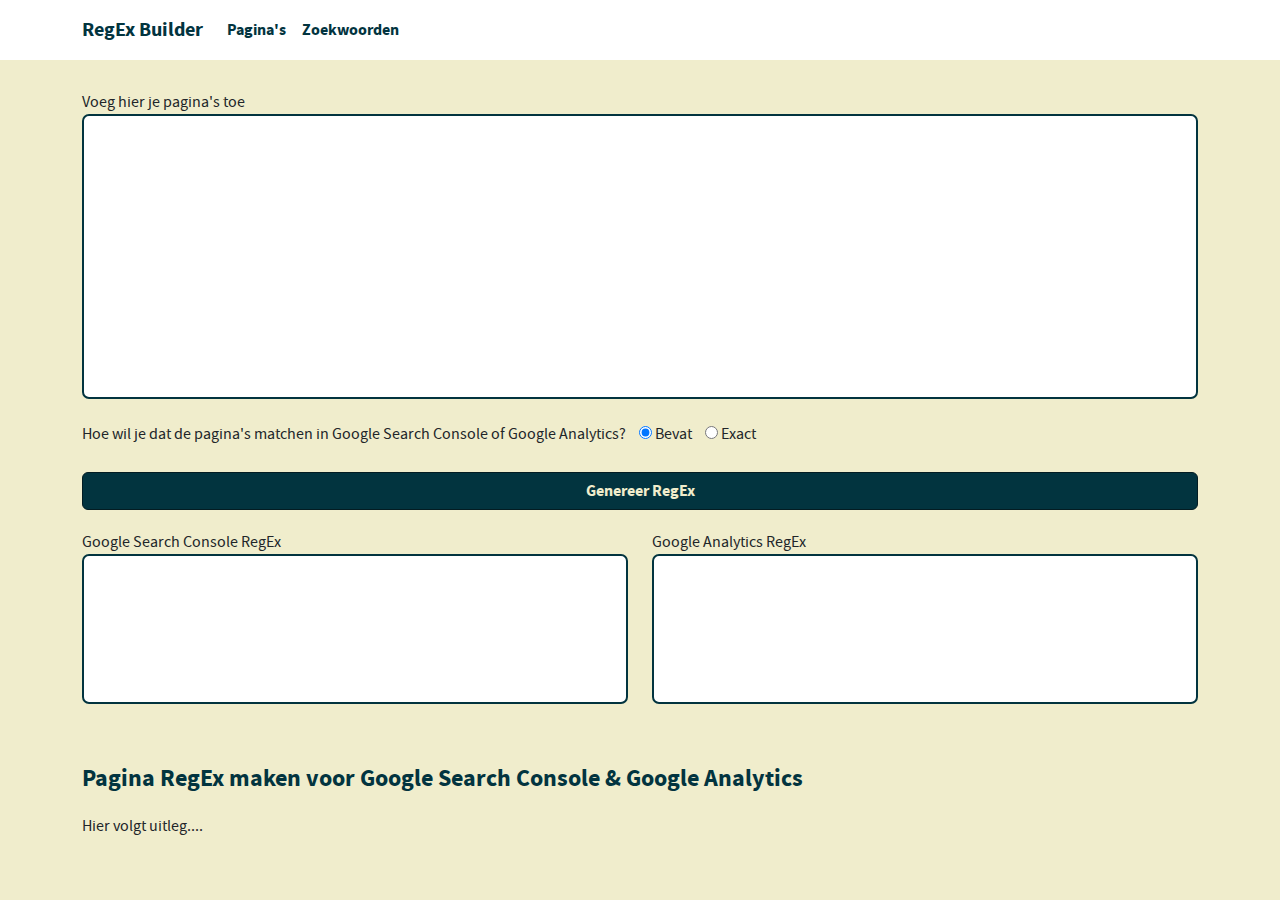
==== index.html @ 84e2a117 "Navigatiemenu toegevoegd" ====
<!DOCTYPE html>
<html lang="nl">
  <head>
  <meta charset="UTF-8">
  <meta name="viewport" content="width=device-width, initial-scale=1.0">
  <title>Pagina RegEx Builder - Thijs van Hal</title>
  <meta name="robots" content="noindex, follow">
  <meta name="description" content="Een RegEx builder gemaakt door Thijs van Hal">
  <link rel="stylesheet" href="./files/bootstrap.min.css" type="text/css">
  <link rel="stylesheet" href="./files/styles.css" type="text/css">
  <link rel="preload" as="font" href="./files/font/mada-regular-webfont.woff2">
  <link rel="preload" as="font" href="./files/font/mada-bold-webfont.woff2">
  <link rel="apple-touch-icon" sizes="180x180" href="/apple-touch-icon.png">
  <link rel="icon" type="image/png" sizes="32x32" href="/favicon-32x32.png">
  <link rel="icon" type="image/png" sizes="16x16" href="/favicon-16x16.png">
  <link rel="manifest" href="/site.webmanifest">
  <link rel="mask-icon" href="/safari-pinned-tab.svg" color="#5bbad5">
  <meta name="msapplication-TileColor" content="#da532c">
  <meta name="theme-color" content="#ffffff">
  <style type="text/css" media="screen">
    @font-face {
      font-family: 'madaregular';
      src: url('./files/font/mada-regular-webfont.woff2') format('woff2'),
         url('./files/font/mada-regular-webfont.woff') format('woff');
      font-weight: normal;
      font-style: normal;

    }
    @font-face {
      font-family: 'madabold';
      src: url('./files/font/mada-bold-webfont.woff2') format('woff2'),
         url('./files/font/mada-bold-webfont.woff') format('woff');
      font-weight: normal;
      font-style: normal;

    }
  </style>
  </head>
  <body>
    <nav class="navbar navbar-expand">
      <div class="container-sm">
        <a class="navbar-brand" id="navbar" href="#">RegEx Builder</a>
        <div class="collapse navbar-collapse" id="navbar">
          <ul class="navbar-nav me-auto">
            <li class="nav-item" id="navbar">
              <a class="nav-link active" id="navbar" href="/">Pagina's</a>
            </li>
            <li class="nav-item" id="navbar">
              <a class="nav-link" id="navbar" href="/zoekwoorden/">Zoekwoorden</a>
            </li>
          </ul>
        </div>
      </div>
    </nav>
    <div class="container-sm" id="top-container">
      <p>
        <label for="input-area">Voeg hier je pagina's toe</label>
        <textarea class="input-area" id="input-area" rows="6"></textarea>
      </p>
    </div>
    <div class="container-sm">
      <p>
        Hoe wil je dat de pagina's matchen in Google Search Console of Google Analytics?
        <label>
          <input type="radio" name="optionsRadios" id="bevat" value="option1" checked="" data-np-checked="1">
          Bevat
        </label>
        <label>
          <input type="radio" name="optionsRadios" id="exact" value="option2" data-np-checked="1">
          Exact
        </label>
      </p>
      <button type="button" class="btn btn-primary" id="generate-button">Genereer RegEx</button>
    </div>
    <div class="container-sm">
      <div class="row">
        <div class="col-sm" id="resultaat">
          <label for="result-gsc">Google Search Console RegEx</label>
          <textarea class="textarea-results" id="result-gsc"></textarea>
          <div class="tekens" id="tekens-gsc"></div>
        </div>
        <div class="col-sm" id="resultaat">
          <label for="result-ga">Google Analytics RegEx</label>
          <textarea class="textarea-results" id="result-ga"></textarea>
          <div class="tekens" id="tekens-ga"></div>
        </div>
      </div>
    </div>
    <div class="container-sm">
      <h1>Pagina RegEx maken voor Google Search Console & Google Analytics</h1>
      <p>Hier volgt uitleg....</p>
    </div>
    <!-- JS Files -->
    <script type="text/javascript" async src="./files/bootstrap.min.js"></script>
    <script type="text/javascript" src="./files/app.js"></script>      
  </body>
</html>
---- files/styles.css ----
@font-face {
    font-family: madaregular;
    src: url(https://mixer.thijsvanhal.nl/files/files/font/mada-regular-webfont.woff2) format('woff2'), url(https://mixer.thijsvanhal.nl/files/files/font/mada-regular-webfont.woff) format('woff');
    font-weight: 400;
    font-style: normal;
}
@font-face {
    font-family: madabold;
    src: url(https://mixer.thijsvanhal.nl/files/files/font/mada-bold-webfont.woff2) format('woff2'), url(https://mixer.thijsvanhal.nl/files/files/font/mada-bold-webfont.woff) format('woff');
    font-weight: 400;
    font-style: normal;
}
@media (min-width:1280px) {
    .container {
    max-width: 1250px;
}
}
@media (min-width:1440px) {
    .container {
    max-width: 1410px;
}
}
@media (min-width:1600px) {
    .container {
    max-width: 1570px;
}
}
@media (min-width:1920px) {
    .container {
    max-width: 1890px;
}
}
body {
    font-family: madaregular;
    background-color: #f0edcc;
}
h1 {
    font-family: madabold;
    font-size: 24px;
    margin-top: 20px;
    margin-bottom: 20px;
    color: #02343f;
}
.btn {
    font-family: madabold;
    color:#f0edcc;
    background-color: #02343f;
    border-color: #031c22;
    margin-top: 10px;
    margin-bottom: 10px;
    --bs-btn-hover-color:#f0edcc;
    --bs-btn-hover-bg: #031c22;
    --bs-btn-hover-border-color: #02343f;
    --bs-btn-active-color:#f0edcc;
    --bs-btn-active-bg: #031c22;
    --bs-btn-active-border-color: #02343f;
    width: 100%;
}
textarea {
    font-family: madaregular;
    width: 100%;
    height: 285px;
    border: 2px solid #02343f;
    border-radius: 7px;
    resize: none;
    outline: 0;
    padding: 10px;
    font-size: 12px;
}
.textarea-results {
    height: 150px;
}
input {
    margin-left: 10px;
}
#resultaat {
    margin-top: 10px;
    margin-bottom: 10px;
}
.tekens {
    height: 24px;
}
.navbar {  
    background-color: #ffffff;
    height: 60px;
}
#navbar {
    font-family: madabold;
    color: #02343f; 
}
#top-container {
    margin-top: 30px;
}
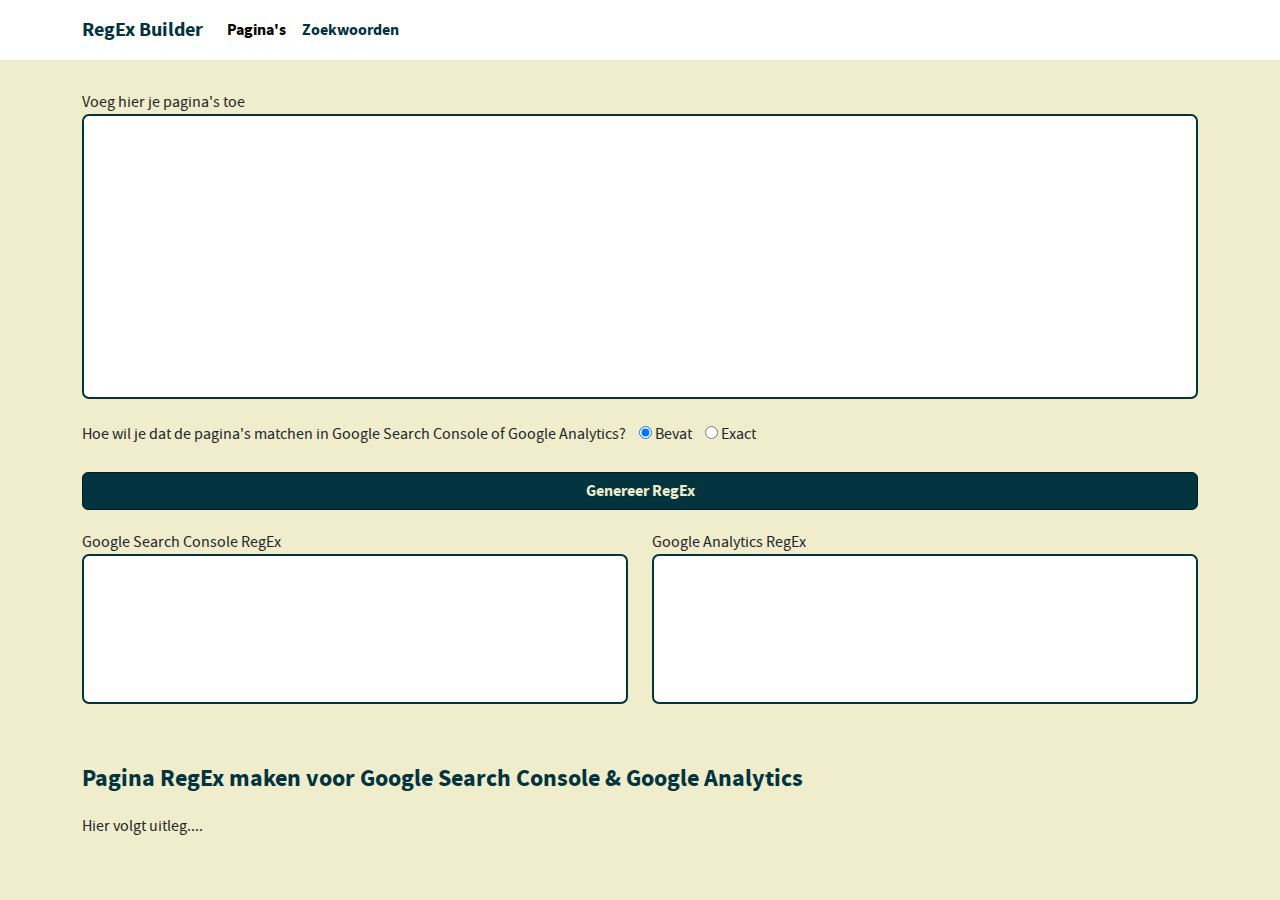
==== commit 6d94d2b2: "GTM Toegevoegd" ====
--- a/index.html
+++ b/index.html
@@ -36,10 +36,21 @@
     }
   </style>
   </head>
+  <!-- Google Tag Manager -->
+  <script>(function(w,d,s,l,i){w[l]=w[l]||[];w[l].push({'gtm.start':
+    new Date().getTime(),event:'gtm.js'});var f=d.getElementsByTagName(s)[0],
+    j=d.createElement(s),dl=l!='dataLayer'?'&l='+l:'';j.async=true;j.src=
+    'https://www.googletagmanager.com/gtm.js?id='+i+dl;f.parentNode.insertBefore(j,f);
+    })(window,document,'script','dataLayer','GTM-NRD96HB');</script>
+  <!-- End Google Tag Manager -->
   <body>
+    <!-- Google Tag Manager (noscript) -->
+    <noscript><iframe src="https://www.googletagmanager.com/ns.html?id=GTM-NRD96HB"
+      height="0" width="0" style="display:none;visibility:hidden"></iframe></noscript>
+    <!-- End Google Tag Manager (noscript) -->
     <nav class="navbar navbar-expand">
       <div class="container-sm">
-        <a class="navbar-brand" id="navbar" href="#">RegEx Builder</a>
+        <a class="navbar-brand" id="navbar" href="/">RegEx Builder</a>
         <div class="collapse navbar-collapse" id="navbar">
           <ul class="navbar-nav me-auto">
             <li class="nav-item" id="navbar">
--- a/files/styles.css
+++ b/files/styles.css
@@ -90,4 +90,7 @@
 }
 #top-container {
     margin-top: 30px;
+}
+.nav-link.active {
+    color: #000000 !important; 
 }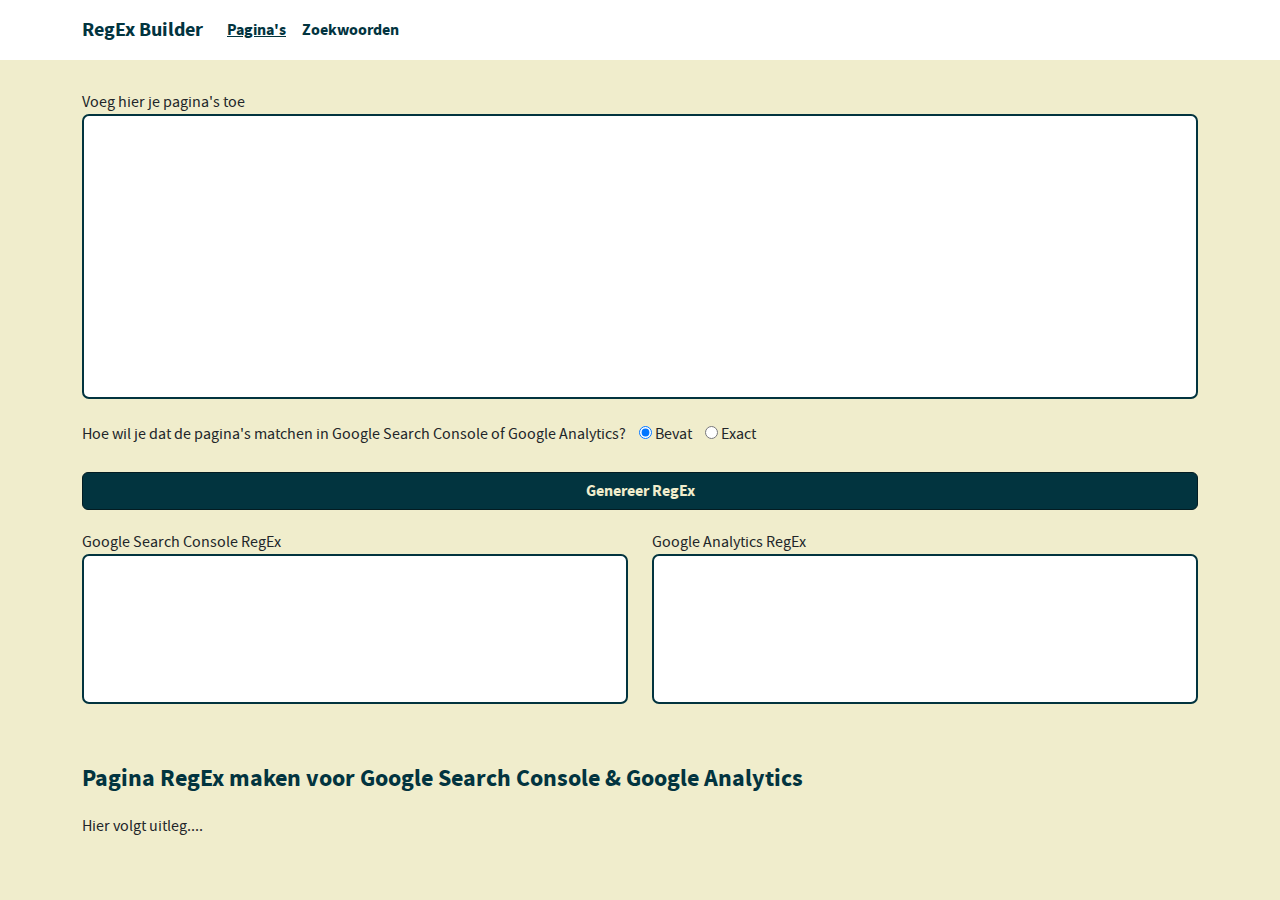
==== commit 1f1f32ce: "Fix Font + ID Navbar" ====
--- a/index.html
+++ b/index.html
@@ -3,13 +3,11 @@
   <head>
   <meta charset="UTF-8">
   <meta name="viewport" content="width=device-width, initial-scale=1.0">
-  <title>Pagina RegEx Builder - Thijs van Hal</title>
-  <meta name="robots" content="noindex, follow">
-  <meta name="description" content="Een RegEx builder gemaakt door Thijs van Hal">
+  <title>Pagina RegEx Builder voor GSC & GA | Thijs van Hal</title>
+  <meta name="robots" content="index, follow">
+  <meta name="description" content="Specifieke pagina's filteren met RegEx in Google Search Console of Google Analytics? Met de RegEx builder bouw je gemakkelijk een RegEx voor GSC en GA.">
   <link rel="stylesheet" href="./files/bootstrap.min.css" type="text/css">
   <link rel="stylesheet" href="./files/styles.css" type="text/css">
-  <link rel="preload" as="font" href="./files/font/mada-regular-webfont.woff2">
-  <link rel="preload" as="font" href="./files/font/mada-bold-webfont.woff2">
   <link rel="apple-touch-icon" sizes="180x180" href="/apple-touch-icon.png">
   <link rel="icon" type="image/png" sizes="32x32" href="/favicon-32x32.png">
   <link rel="icon" type="image/png" sizes="16x16" href="/favicon-16x16.png">
@@ -17,13 +15,14 @@
   <link rel="mask-icon" href="/safari-pinned-tab.svg" color="#5bbad5">
   <meta name="msapplication-TileColor" content="#da532c">
   <meta name="theme-color" content="#ffffff">
-  <style type="text/css" media="screen">
+  <style type="text/css" media="screen" link rel="preload" as="font">
     @font-face {
       font-family: 'madaregular';
       src: url('./files/font/mada-regular-webfont.woff2') format('woff2'),
          url('./files/font/mada-regular-webfont.woff') format('woff');
       font-weight: normal;
       font-style: normal;
+      font-display: swap;
 
     }
     @font-face {
@@ -32,10 +31,10 @@
          url('./files/font/mada-bold-webfont.woff') format('woff');
       font-weight: normal;
       font-style: normal;
+      font-display: swap;
 
     }
   </style>
-  </head>
   <!-- Google Tag Manager -->
   <script>(function(w,d,s,l,i){w[l]=w[l]||[];w[l].push({'gtm.start':
     new Date().getTime(),event:'gtm.js'});var f=d.getElementsByTagName(s)[0],
@@ -43,21 +42,44 @@
     'https://www.googletagmanager.com/gtm.js?id='+i+dl;f.parentNode.insertBefore(j,f);
     })(window,document,'script','dataLayer','GTM-NRD96HB');</script>
   <!-- End Google Tag Manager -->
+  <script type="application/ld+json">
+    {
+      "@context": "https://schema.org",
+      "@type": "WebSite",
+      "@id": "https://regex.thijsvanhal.nl/",
+      "url": "https://regex.thijsvanhal.nl/",
+      "creator": {
+        "@id": "https://regex.thijsvanhal.nl/#person"
+      }
+    }
+    </script>
+    <script type="application/ld+json">
+    {
+      "@context": "https://schema.org",
+      "@type": "Person",
+      "@id": "https://regex.thijsvanhal.nl/#person",
+      "email": "mail@thijsvanhal.nl",
+      "name": "Thijs van Hal",
+      "url": "https://www.thijsvanhal.nl/",
+      "sameAs": "https://twitter.com/thijsvanhal"
+    }
+    </script>
+  </head>
   <body>
     <!-- Google Tag Manager (noscript) -->
     <noscript><iframe src="https://www.googletagmanager.com/ns.html?id=GTM-NRD96HB"
       height="0" width="0" style="display:none;visibility:hidden"></iframe></noscript>
     <!-- End Google Tag Manager (noscript) -->
     <nav class="navbar navbar-expand">
-      <div class="container-sm">
-        <a class="navbar-brand" id="navbar" href="/">RegEx Builder</a>
-        <div class="collapse navbar-collapse" id="navbar">
+      <div class="container-sm" id="navbar">
+        <a class="navbar-brand" href="/">RegEx Builder</a>
+        <div class="collapse navbar-collapse">
           <ul class="navbar-nav me-auto">
-            <li class="nav-item" id="navbar">
-              <a class="nav-link active" id="navbar" href="/">Pagina's</a>
+            <li class="nav-item">
+              <a class="nav-link active" href="/">Pagina's</a>
             </li>
-            <li class="nav-item" id="navbar">
-              <a class="nav-link" id="navbar" href="/zoekwoorden/">Zoekwoorden</a>
+            <li class="nav-item">
+              <a class="nav-link" href="/zoekwoorden/">Zoekwoorden</a>
             </li>
           </ul>
         </div>
--- a/files/styles.css
+++ b/files/styles.css
@@ -3,12 +3,14 @@
     src: url(https://mixer.thijsvanhal.nl/files/files/font/mada-regular-webfont.woff2) format('woff2'), url(https://mixer.thijsvanhal.nl/files/files/font/mada-regular-webfont.woff) format('woff');
     font-weight: 400;
     font-style: normal;
+    font-display: swap;
 }
 @font-face {
     font-family: madabold;
     src: url(https://mixer.thijsvanhal.nl/files/files/font/mada-bold-webfont.woff2) format('woff2'), url(https://mixer.thijsvanhal.nl/files/files/font/mada-bold-webfont.woff) format('woff');
     font-weight: 400;
     font-style: normal;
+    font-display: swap;
 }
 @media (min-width:1280px) {
     .container {
@@ -84,13 +86,19 @@
     background-color: #ffffff;
     height: 60px;
 }
-#navbar {
+#top-container {
+    margin-top: 30px;
+}
+.navbar-brand {
     font-family: madabold;
     color: #02343f; 
 }
-#top-container {
-    margin-top: 30px;
+.nav-link {
+    font-family: madabold;
+    color: #02343f;
 }
 .nav-link.active {
-    color: #000000 !important; 
+    font-family: madabold;
+    color: #02343f !important;
+    text-decoration: underline; 
 }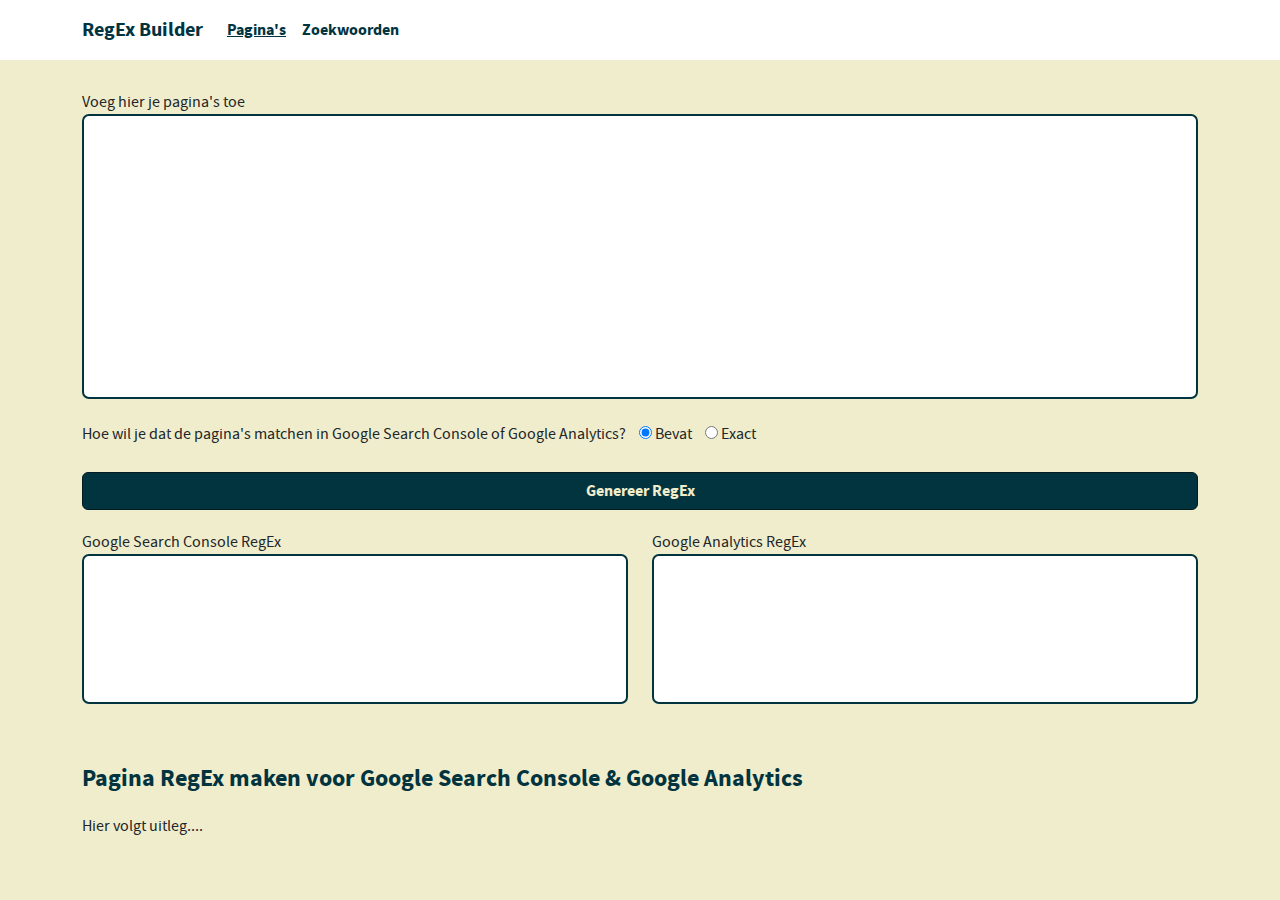
==== commit 3d7a3803: "Fix Navbar ID" ====
--- a/index.html
+++ b/index.html
@@ -71,7 +71,7 @@
       height="0" width="0" style="display:none;visibility:hidden"></iframe></noscript>
     <!-- End Google Tag Manager (noscript) -->
     <nav class="navbar navbar-expand">
-      <div class="container-sm" id="navbar">
+      <div class="container-sm">
         <a class="navbar-brand" href="/">RegEx Builder</a>
         <div class="collapse navbar-collapse">
           <ul class="navbar-nav me-auto">
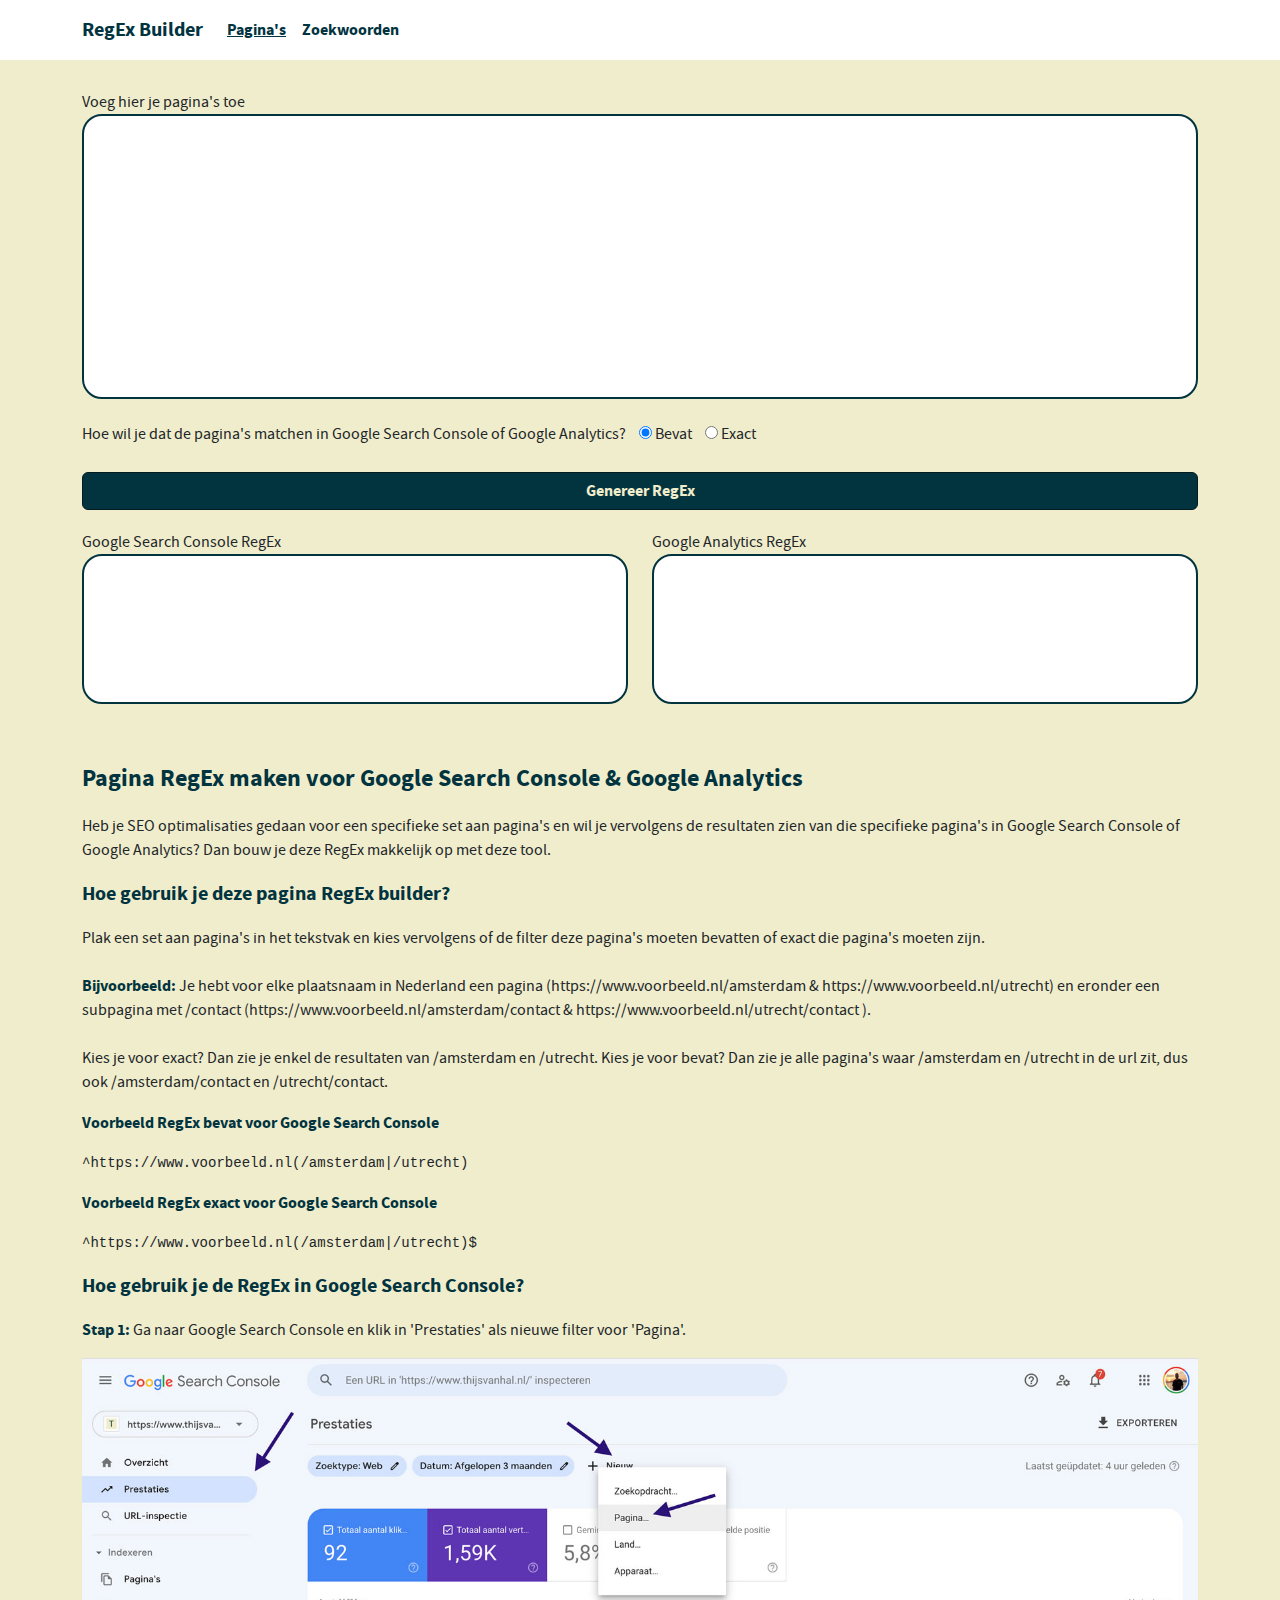
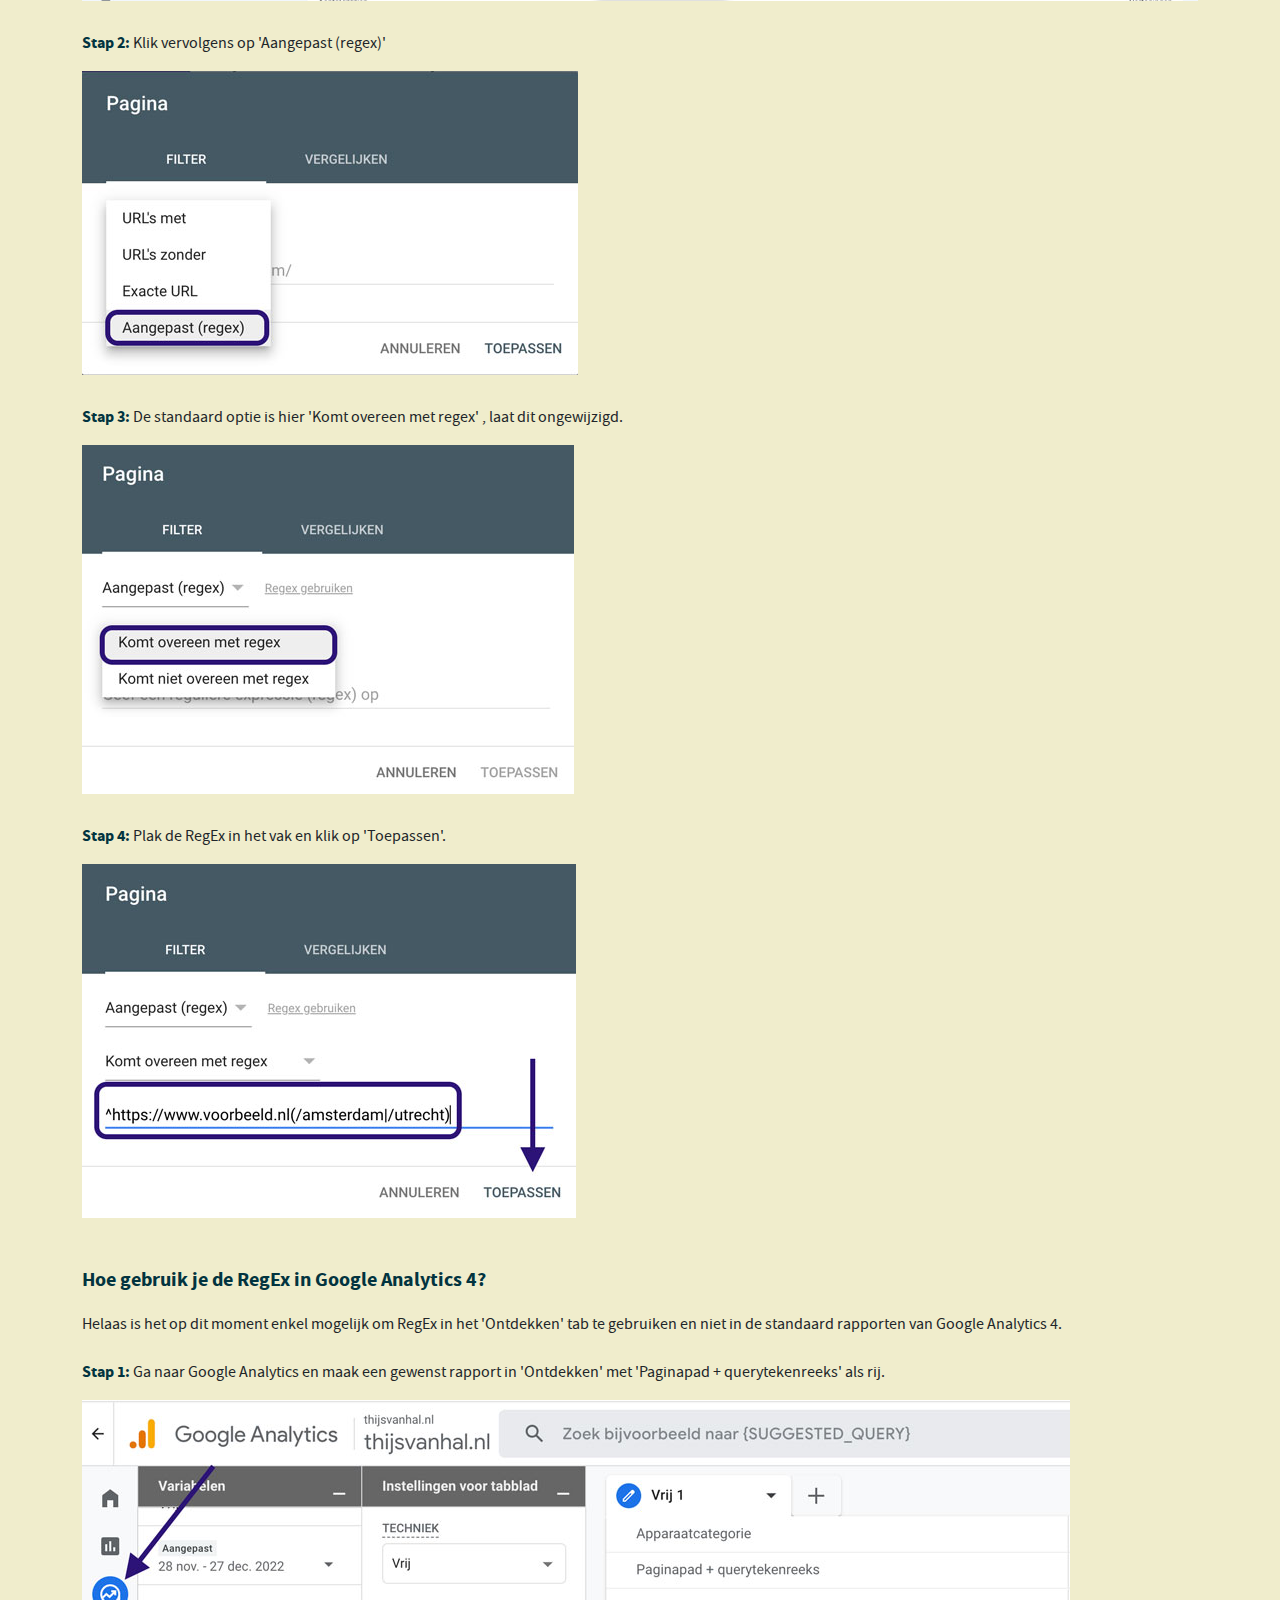
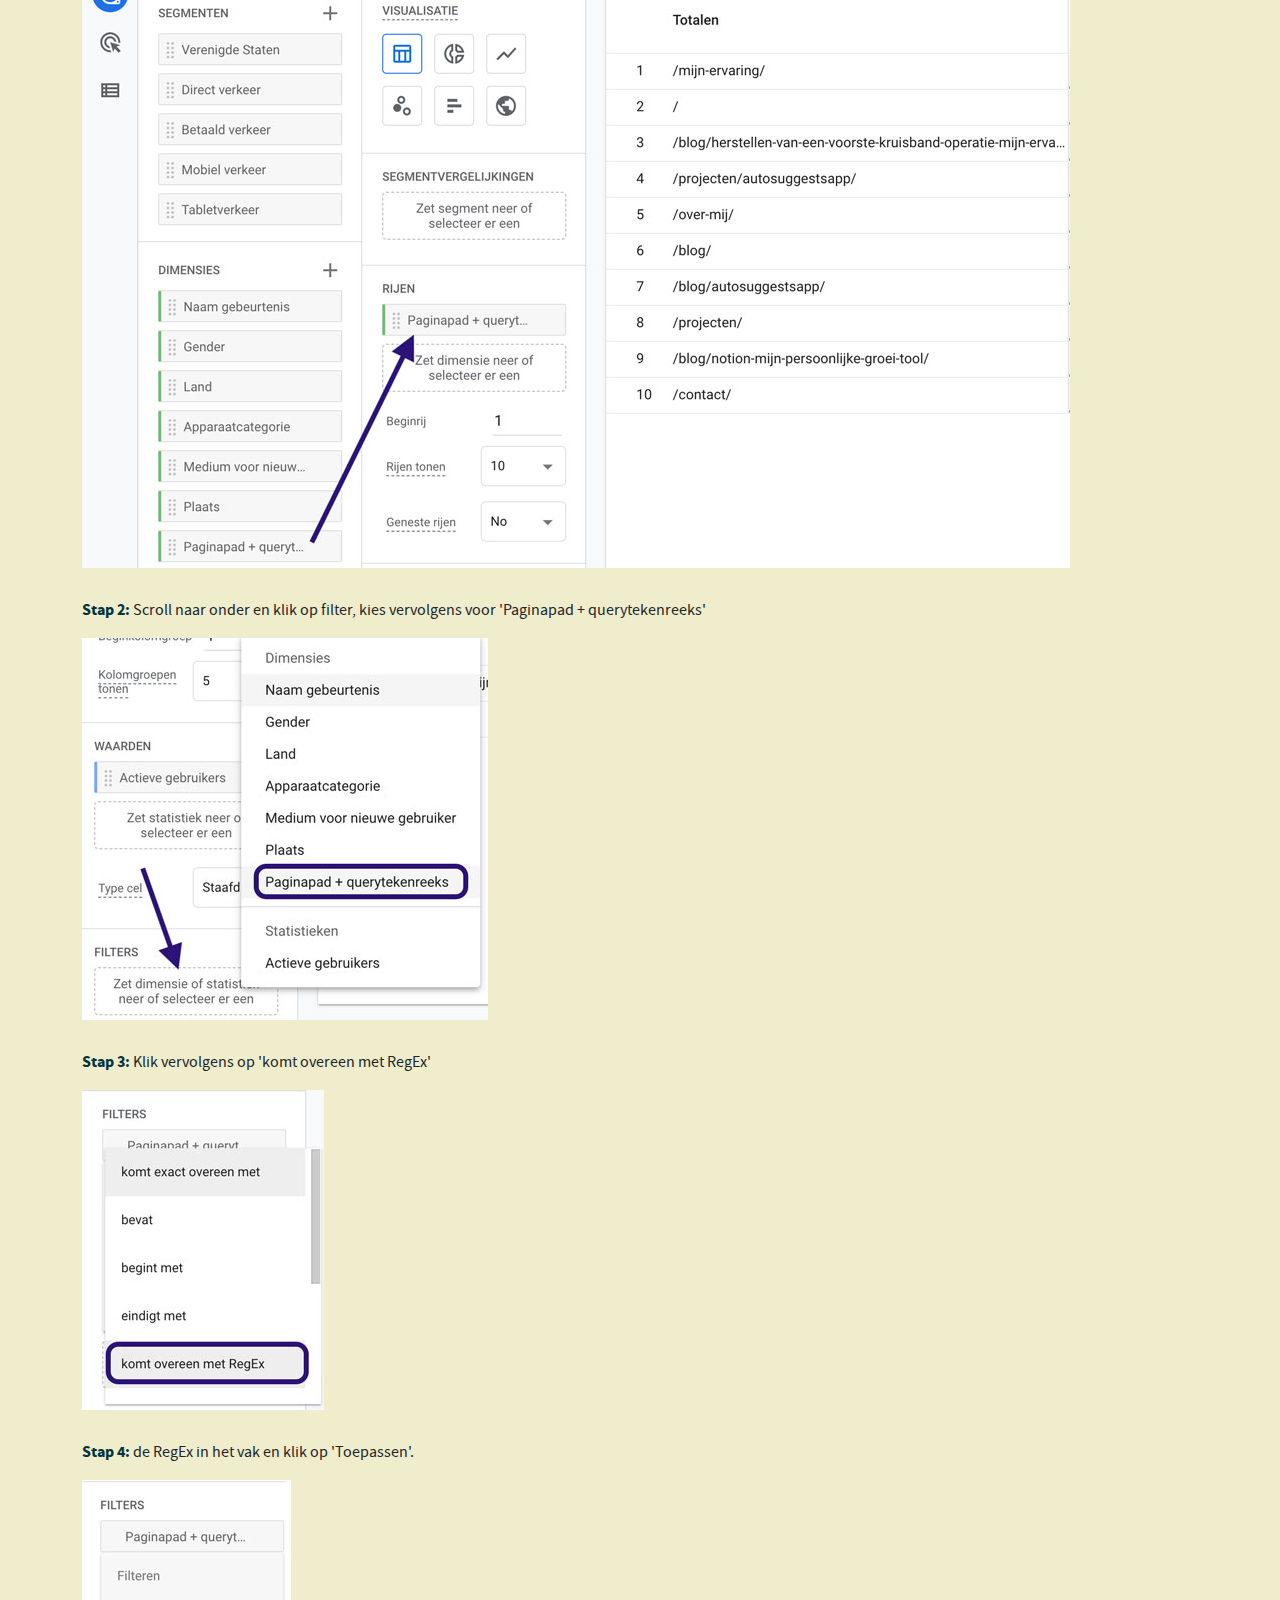
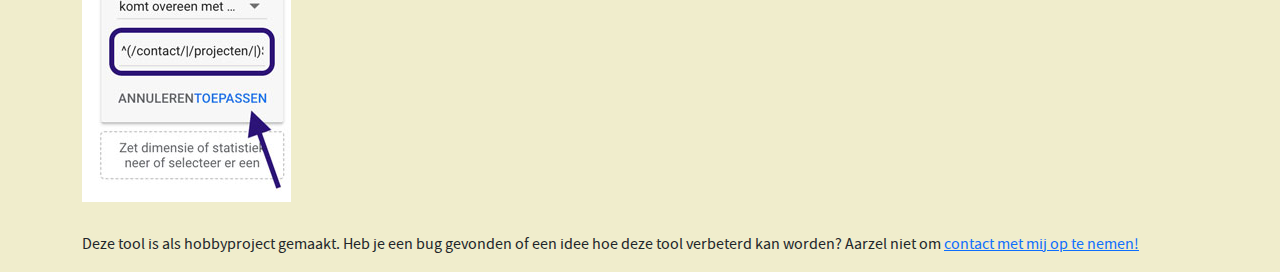
==== commit e4a5c079: "Toevoegen van uitleg" ====
--- a/index.html
+++ b/index.html
@@ -120,8 +120,35 @@
       </div>
     </div>
     <div class="container-sm">
-      <h1>Pagina RegEx maken voor Google Search Console & Google Analytics</h1>
-      <p>Hier volgt uitleg....</p>
+      <div class="body-text">
+        <h1>Pagina RegEx maken voor Google Search Console & Google Analytics</h1>
+        <p>Heb je SEO optimalisaties gedaan voor een specifieke set aan pagina&apos;s en wil je vervolgens de resultaten zien van die specifieke pagina&apos;s in Google Search Console of Google Analytics? Dan bouw je deze RegEx makkelijk op met deze tool.</p>
+        <h2>Hoe gebruik je deze pagina RegEx builder?</h2>
+        <p>Plak een set aan pagina&apos;s in het tekstvak en kies vervolgens of de filter deze pagina&apos;s moeten bevatten of exact die pagina&apos;s moeten zijn.<br><br><b>Bijvoorbeeld:</b> Je hebt voor elke plaatsnaam in Nederland een pagina (https://www.voorbeeld.nl/amsterdam & https://www.voorbeeld.nl/utrecht) en eronder een subpagina met /contact (https://www.voorbeeld.nl/amsterdam/contact & https://www.voorbeeld.nl/utrecht/contact ).<br><br>Kies je voor exact? Dan zie je enkel de resultaten van /amsterdam en /utrecht. Kies je voor bevat? Dan zie je alle pagina&apos;s waar /amsterdam en /utrecht in de url zit, dus ook /amsterdam/contact en /utrecht/contact.<br></p>
+        <h3>Voorbeeld RegEx bevat voor Google Search Console</h3>
+        <pre><code>^https://www.voorbeeld.nl(/amsterdam|/utrecht)</code></pre>
+        <h3>Voorbeeld RegEx exact voor Google Search Console</h3>
+        <pre><code>^https://www.voorbeeld.nl(/amsterdam|/utrecht)$</code></pre>
+        <h2>Hoe gebruik je de RegEx in Google Search Console?</h2>
+        <p><b>Stap 1:</b> Ga naar Google Search Console en klik in &apos;Prestaties&apos; als nieuwe filter voor &apos;Pagina&apos;.</p>
+        <img src="./images/pagina-regex-builder-gsc-1.jpg" class="img-fluid" alt="Pagina RegEx builder GSC stap 1">
+        <p><b>Stap 2:</b> Klik vervolgens op &apos;Aangepast (regex)&apos;</p>
+        <img src="./images/pagina-regex-builder-gsc-2.jpg" class="img-fluid" alt="Pagina RegEx builder GSC stap 2">
+        <p><b>Stap 3:</b> De standaard optie is hier &apos;Komt overeen met regex&apos; , laat dit ongewijzigd.</p>
+        <img src="./images/pagina-regex-builder-gsc-3.jpg" class="img-fluid" alt="Pagina RegEx builder GSC stap 3">
+        <p><b>Stap 4:</b> Plak de RegEx in het vak en klik op &apos;Toepassen&apos;.</p>
+        <img src="./images/pagina-regex-builder-gsc-4.jpg" class="img-fluid" alt="Pagina RegEx builder GSC stap 4">
+        <h2>Hoe gebruik je de RegEx in Google Analytics 4?</h2>
+        <p>Helaas is het op dit moment enkel mogelijk om RegEx in het &apos;Ontdekken&apos; tab te gebruiken en niet in de standaard rapporten van Google Analytics 4.<br><br><b>Stap 1:</b> Ga naar Google Analytics en maak een gewenst rapport in &apos;Ontdekken&apos; met &apos;Paginapad + querytekenreeks&apos; als rij.</p>
+        <img src="./images/pagina-regex-builder-ga-1.jpg" class="img-fluid" alt="Pagina RegEx builder GA stap 1">
+        <p><b>Stap 2:</b> Scroll naar onder en klik op filter, kies vervolgens voor &apos;Paginapad + querytekenreeks&apos;</p>
+        <img src="./images/pagina-regex-builder-ga-2.jpg" class="img-fluid" alt="Pagina RegEx builder GA stap 2">
+        <p><b>Stap 3:</b> Klik vervolgens op &apos;komt overeen met RegEx&apos;</p>
+        <img src="./images/pagina-regex-builder-ga-3.jpg" class="img-fluid" alt="Pagina RegEx builder GA stap 3">
+        <p><b>Stap 4:</b> de RegEx in het vak en klik op &apos;Toepassen&apos;.</p>
+        <img src="./images/pagina-regex-builder-ga-4.jpg" class="img-fluid" alt="Pagina RegEx builder GA stap 4">
+        <p>Deze tool is als hobbyproject gemaakt. Heb je een bug gevonden of een idee hoe deze tool verbeterd kan worden? Aarzel niet om <a href="https://www.thijsvanhal.nl/contact/">contact met mij op te nemen!</a></p>
+      </div>
     </div>
     <!-- JS Files -->
     <script type="text/javascript" async src="./files/bootstrap.min.js"></script>
--- a/files/styles.css
+++ b/files/styles.css
@@ -43,6 +43,20 @@
     margin-bottom: 20px;
     color: #02343f;
 }
+h2 {
+    font-family: madabold;
+    font-size: 20px;
+    margin-top: 20px;
+    margin-bottom: 20px;
+    color: #02343f;
+}
+h3 {
+    font-family: madabold;
+    font-size: 16px;
+    margin-top: 20px;
+    margin-bottom: 20px;
+    color: #02343f;
+}
 .btn {
     font-family: madabold;
     color:#f0edcc;
@@ -63,7 +77,7 @@
     width: 100%;
     height: 285px;
     border: 2px solid #02343f;
-    border-radius: 7px;
+    border-radius: 20px;
     resize: none;
     outline: 0;
     padding: 10px;
@@ -101,4 +115,11 @@
     font-family: madabold;
     color: #02343f !important;
     text-decoration: underline; 
+}
+.img-fluid {
+    margin-bottom:30px;
+}
+.body-text b {
+    font-family: madabold !important;
+    color: #02343f !important;
 }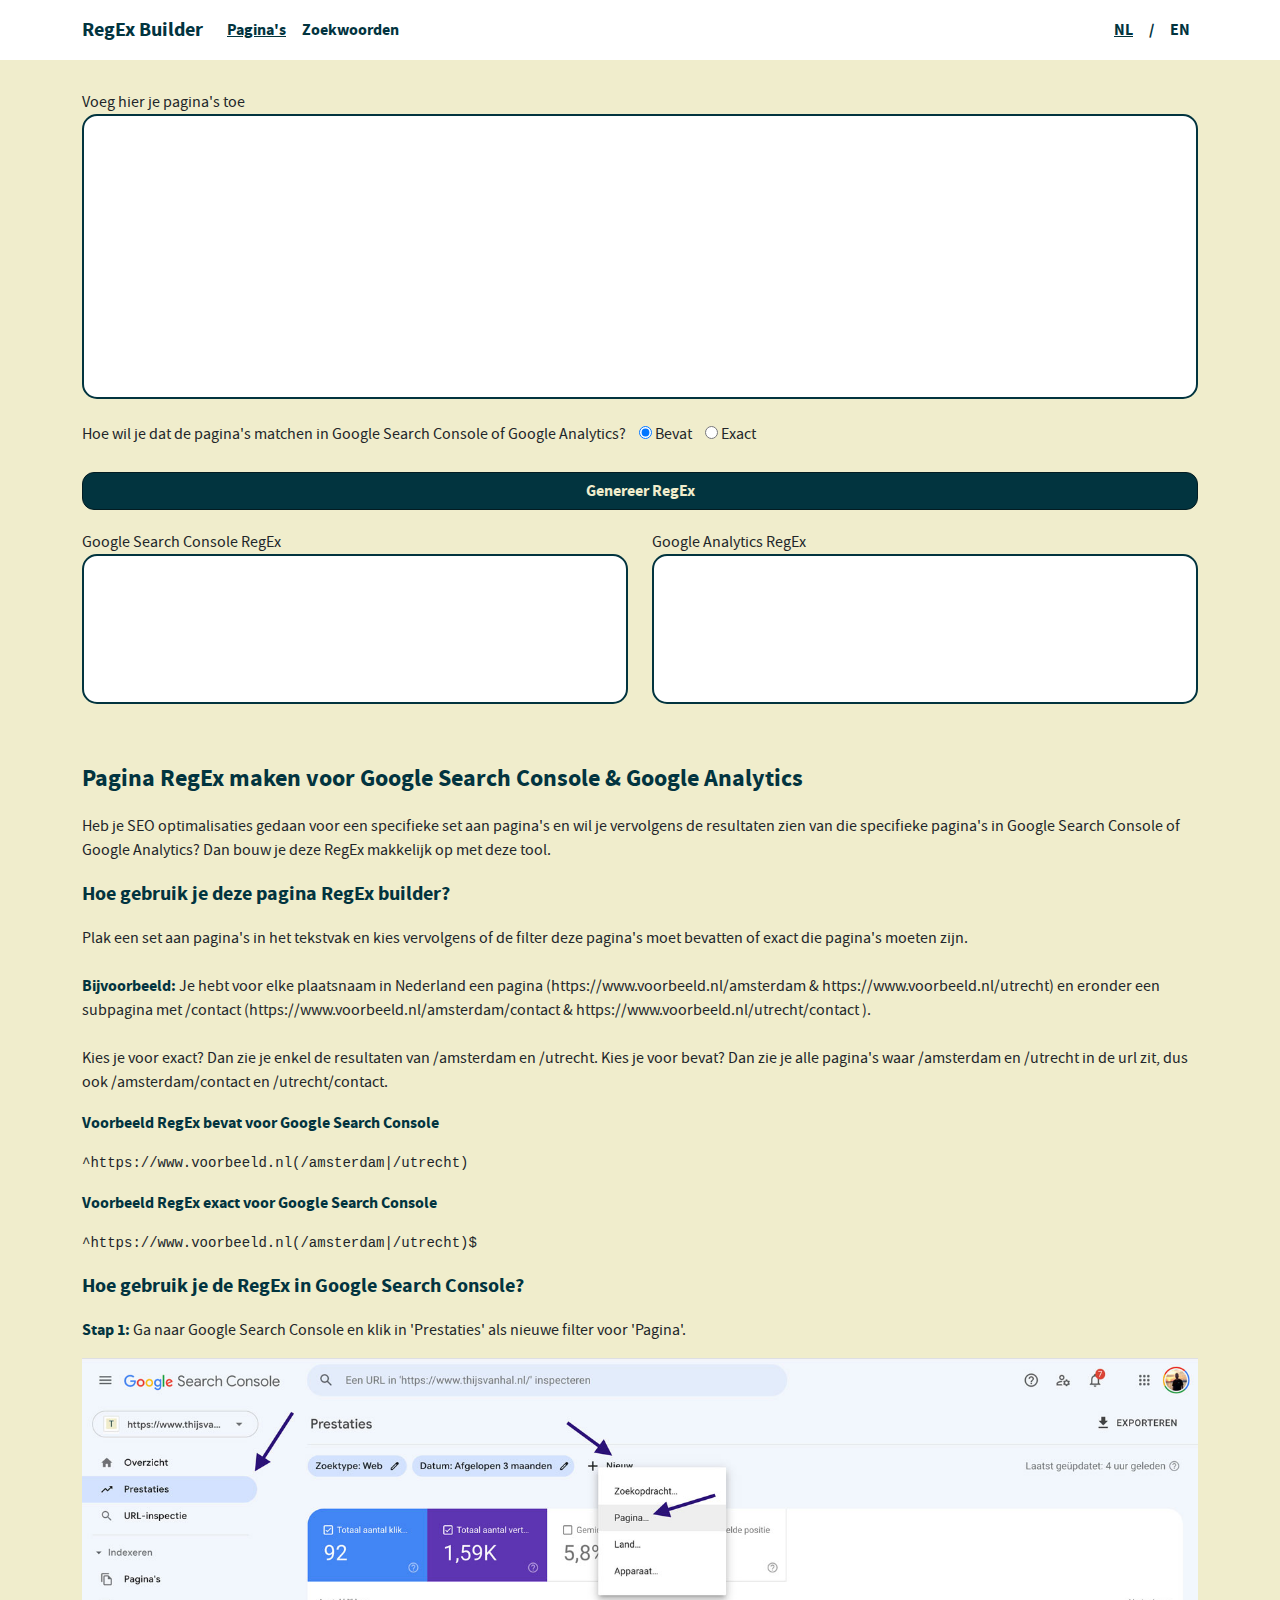
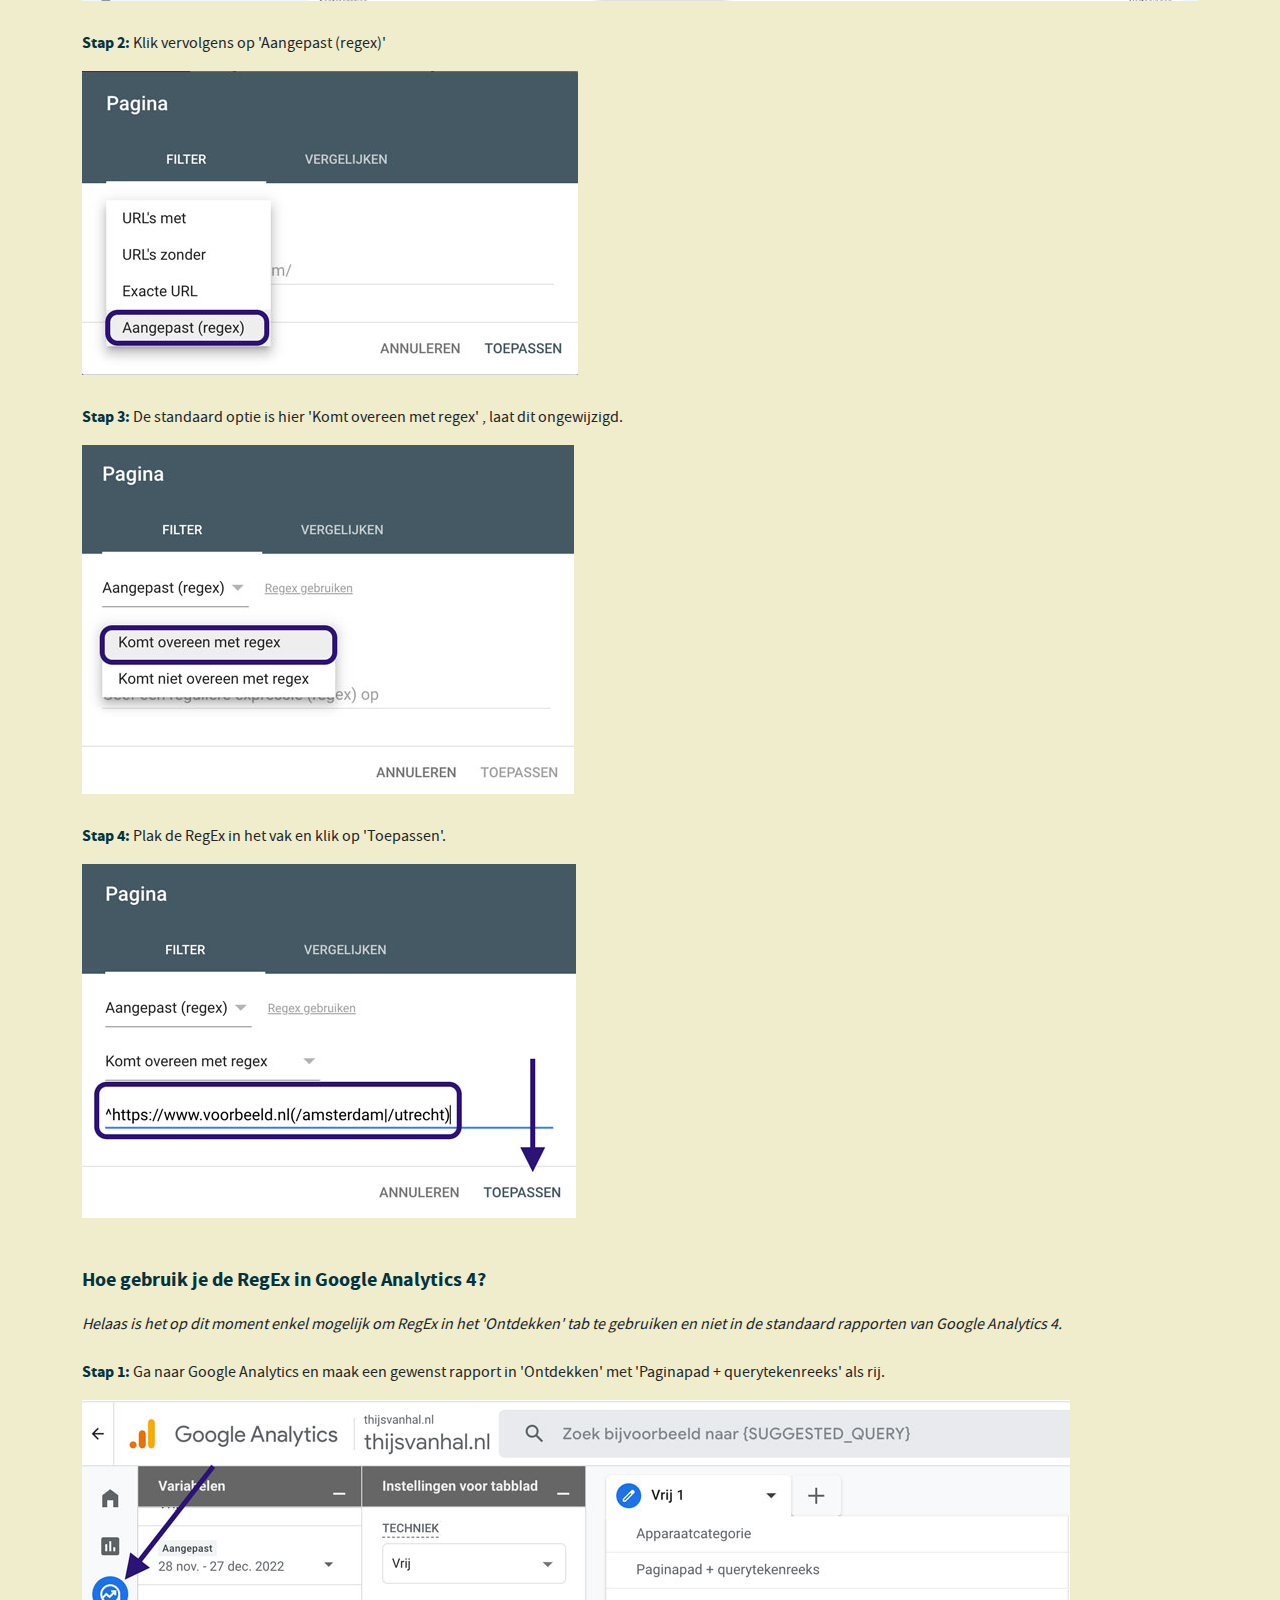
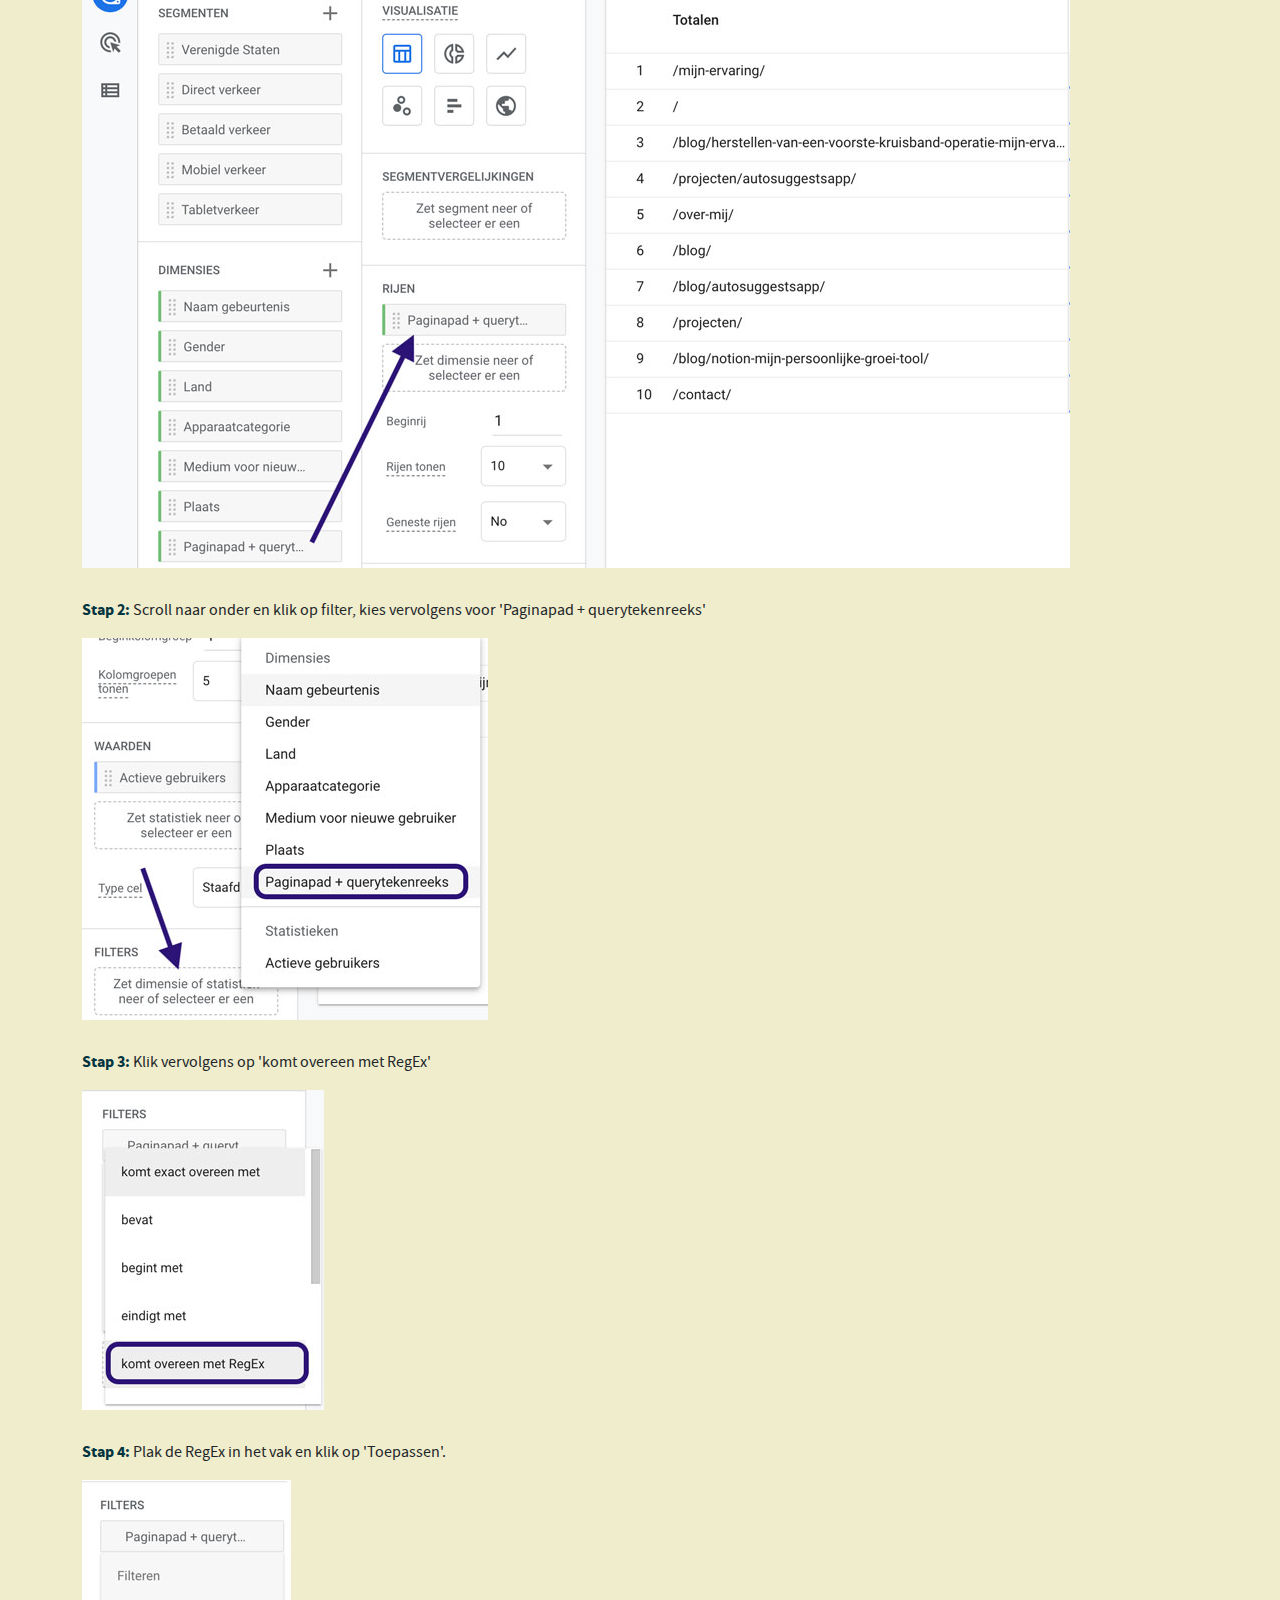
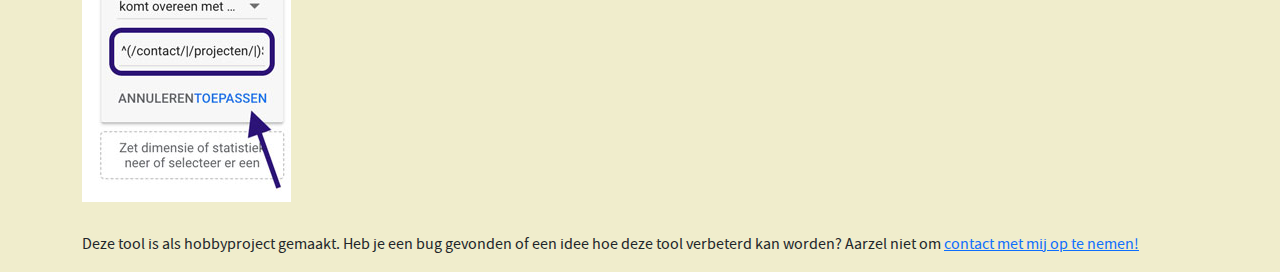
==== commit 1118e200: "Engels toegevoegd + bugfixes" ====
--- a/index.html
+++ b/index.html
@@ -3,9 +3,12 @@
   <head>
   <meta charset="UTF-8">
   <meta name="viewport" content="width=device-width, initial-scale=1.0">
-  <title>Pagina RegEx Builder voor GSC & GA | Thijs van Hal</title>
+  <title>Pagina RegEx Builder voor GSC & GA | RegEx Builder</title>
   <meta name="robots" content="index, follow">
   <meta name="description" content="Specifieke pagina's filteren met RegEx in Google Search Console of Google Analytics? Met de RegEx builder bouw je gemakkelijk een RegEx voor GSC en GA.">
+  <link rel="alternate" hreflang="nl" href="/">
+  <link rel="alternate" hreflang="en" href="/en/pages/">
+  <link rel="alternate" hreflang="x-default" href="/">
   <link rel="stylesheet" href="./files/bootstrap.min.css" type="text/css">
   <link rel="stylesheet" href="./files/styles.css" type="text/css">
   <link rel="apple-touch-icon" sizes="180x180" href="/apple-touch-icon.png">
@@ -23,7 +26,6 @@
       font-weight: normal;
       font-style: normal;
       font-display: swap;
-
     }
     @font-face {
       font-family: 'madabold';
@@ -32,7 +34,6 @@
       font-weight: normal;
       font-style: normal;
       font-display: swap;
-
     }
   </style>
   <!-- Google Tag Manager -->
@@ -48,6 +49,7 @@
       "@type": "WebSite",
       "@id": "https://regex.thijsvanhal.nl/",
       "url": "https://regex.thijsvanhal.nl/",
+      "name": "RegEx Builder",
       "creator": {
         "@id": "https://regex.thijsvanhal.nl/#person"
       }
@@ -70,16 +72,30 @@
     <noscript><iframe src="https://www.googletagmanager.com/ns.html?id=GTM-NRD96HB"
       height="0" width="0" style="display:none;visibility:hidden"></iframe></noscript>
     <!-- End Google Tag Manager (noscript) -->
-    <nav class="navbar navbar-expand">
-      <div class="container-sm">
+    <nav class="navbar navbar-expand-md">
+      <div class="container-sm" id="c-navbar">
         <a class="navbar-brand" href="/">RegEx Builder</a>
-        <div class="collapse navbar-collapse">
+        <button class="navbar-toggler" type="button" data-bs-toggle="collapse" data-bs-target="#navContent" aria-controls="navContent" aria-expanded="false" aria-label="Hamburger Menu">
+          <span class="navbar-toggler-icon"></span>
+        </button>
+        <div class="navbar-collapse collapse" id="navContent">
           <ul class="navbar-nav me-auto">
             <li class="nav-item">
               <a class="nav-link active" href="/">Pagina's</a>
             </li>
             <li class="nav-item">
               <a class="nav-link" href="/zoekwoorden/">Zoekwoorden</a>
+            </li>
+          </ul>
+          <ul class="navbar-nav mr-auto" id="second-menu">
+            <li class="nav-item">
+              <a class="nav-link active" href="/">NL</a>
+            </li>
+            <li class="nav-item">
+              <a class="nav-link" href="#">/</a>
+            </li>
+            <li class="nav-item">
+              <a class="nav-link" href="/en/pages/">EN</a>
             </li>
           </ul>
         </div>
@@ -124,7 +140,7 @@
         <h1>Pagina RegEx maken voor Google Search Console & Google Analytics</h1>
         <p>Heb je SEO optimalisaties gedaan voor een specifieke set aan pagina&apos;s en wil je vervolgens de resultaten zien van die specifieke pagina&apos;s in Google Search Console of Google Analytics? Dan bouw je deze RegEx makkelijk op met deze tool.</p>
         <h2>Hoe gebruik je deze pagina RegEx builder?</h2>
-        <p>Plak een set aan pagina&apos;s in het tekstvak en kies vervolgens of de filter deze pagina&apos;s moeten bevatten of exact die pagina&apos;s moeten zijn.<br><br><b>Bijvoorbeeld:</b> Je hebt voor elke plaatsnaam in Nederland een pagina (https://www.voorbeeld.nl/amsterdam & https://www.voorbeeld.nl/utrecht) en eronder een subpagina met /contact (https://www.voorbeeld.nl/amsterdam/contact & https://www.voorbeeld.nl/utrecht/contact ).<br><br>Kies je voor exact? Dan zie je enkel de resultaten van /amsterdam en /utrecht. Kies je voor bevat? Dan zie je alle pagina&apos;s waar /amsterdam en /utrecht in de url zit, dus ook /amsterdam/contact en /utrecht/contact.<br></p>
+        <p>Plak een set aan pagina&apos;s in het tekstvak en kies vervolgens of de filter deze pagina&apos;s moet bevatten of exact die pagina&apos;s moeten zijn.<br><br><b>Bijvoorbeeld:</b> Je hebt voor elke plaatsnaam in Nederland een pagina (https://www.voorbeeld.nl/amsterdam & https://www.voorbeeld.nl/utrecht) en eronder een subpagina met /contact (https://www.voorbeeld.nl/amsterdam/contact & https://www.voorbeeld.nl/utrecht/contact ).<br><br>Kies je voor exact? Dan zie je enkel de resultaten van /amsterdam en /utrecht. Kies je voor bevat? Dan zie je alle pagina&apos;s waar /amsterdam en /utrecht in de url zit, dus ook /amsterdam/contact en /utrecht/contact.<br></p>
         <h3>Voorbeeld RegEx bevat voor Google Search Console</h3>
         <pre><code>^https://www.voorbeeld.nl(/amsterdam|/utrecht)</code></pre>
         <h3>Voorbeeld RegEx exact voor Google Search Console</h3>
@@ -139,19 +155,19 @@
         <p><b>Stap 4:</b> Plak de RegEx in het vak en klik op &apos;Toepassen&apos;.</p>
         <img src="./images/pagina-regex-builder-gsc-4.jpg" class="img-fluid" alt="Pagina RegEx builder GSC stap 4">
         <h2>Hoe gebruik je de RegEx in Google Analytics 4?</h2>
-        <p>Helaas is het op dit moment enkel mogelijk om RegEx in het &apos;Ontdekken&apos; tab te gebruiken en niet in de standaard rapporten van Google Analytics 4.<br><br><b>Stap 1:</b> Ga naar Google Analytics en maak een gewenst rapport in &apos;Ontdekken&apos; met &apos;Paginapad + querytekenreeks&apos; als rij.</p>
+        <p><i>Helaas is het op dit moment enkel mogelijk om RegEx in het &apos;Ontdekken&apos; tab te gebruiken en niet in de standaard rapporten van Google Analytics 4.</i><br><br><b>Stap 1:</b> Ga naar Google Analytics en maak een gewenst rapport in &apos;Ontdekken&apos; met &apos;Paginapad + querytekenreeks&apos; als rij.</p>
         <img src="./images/pagina-regex-builder-ga-1.jpg" class="img-fluid" alt="Pagina RegEx builder GA stap 1">
         <p><b>Stap 2:</b> Scroll naar onder en klik op filter, kies vervolgens voor &apos;Paginapad + querytekenreeks&apos;</p>
         <img src="./images/pagina-regex-builder-ga-2.jpg" class="img-fluid" alt="Pagina RegEx builder GA stap 2">
         <p><b>Stap 3:</b> Klik vervolgens op &apos;komt overeen met RegEx&apos;</p>
         <img src="./images/pagina-regex-builder-ga-3.jpg" class="img-fluid" alt="Pagina RegEx builder GA stap 3">
-        <p><b>Stap 4:</b> de RegEx in het vak en klik op &apos;Toepassen&apos;.</p>
+        <p><b>Stap 4:</b> Plak de RegEx in het vak en klik op &apos;Toepassen&apos;.</p>
         <img src="./images/pagina-regex-builder-ga-4.jpg" class="img-fluid" alt="Pagina RegEx builder GA stap 4">
         <p>Deze tool is als hobbyproject gemaakt. Heb je een bug gevonden of een idee hoe deze tool verbeterd kan worden? Aarzel niet om <a href="https://www.thijsvanhal.nl/contact/">contact met mij op te nemen!</a></p>
       </div>
     </div>
     <!-- JS Files -->
     <script type="text/javascript" async src="./files/bootstrap.min.js"></script>
-    <script type="text/javascript" src="./files/app.js"></script>      
+    <script type="text/javascript" src="./files/app_pagina.js"></script>      
   </body>
 </html>--- a/files/styles.css
+++ b/files/styles.css
@@ -36,26 +36,20 @@
     font-family: madaregular;
     background-color: #f0edcc;
 }
-h1 {
+h1, h2, h3 {
     font-family: madabold;
-    font-size: 24px;
     margin-top: 20px;
     margin-bottom: 20px;
     color: #02343f;
 }
+h1 {
+    font-size: 24px;
+}
 h2 {
-    font-family: madabold;
     font-size: 20px;
-    margin-top: 20px;
-    margin-bottom: 20px;
-    color: #02343f;
 }
 h3 {
-    font-family: madabold;
     font-size: 16px;
-    margin-top: 20px;
-    margin-bottom: 20px;
-    color: #02343f;
 }
 .btn {
     font-family: madabold;
@@ -64,6 +58,7 @@
     border-color: #031c22;
     margin-top: 10px;
     margin-bottom: 10px;
+    border-radius: 12px;
     --bs-btn-hover-color:#f0edcc;
     --bs-btn-hover-bg: #031c22;
     --bs-btn-hover-border-color: #02343f;
@@ -77,7 +72,7 @@
     width: 100%;
     height: 285px;
     border: 2px solid #02343f;
-    border-radius: 20px;
+    border-radius: 15px;
     resize: none;
     outline: 0;
     padding: 10px;
@@ -122,4 +117,22 @@
 .body-text b {
     font-family: madabold !important;
     color: #02343f !important;
+}
+.navbar-toggler {
+    border-color: #ffffff !important;
+    color: #ffffff !important;
+}
+#c-navbar {
+    background-color: #ffffff;
+}
+.navbar-toggler-icon {
+    background-image: url("data:image/svg+xml,%3csvg xmlns='http://www.w3.org/2000/svg' viewBox='0 0 30 30'%3e%3cpath stroke='rgba%280, 2, 52, 63' stroke-linecap='round' stroke-miterlimit='10' stroke-width='2' d='M4 7h22M4 15h22M4 23h22'/%3e%3c/svg%3e");
+}
+@media only screen and (max-width: 600px) {
+    #second-menu {
+        flex-direction: row;
+    }
+    #second-menu a {
+        margin-right: 5px;
+    }
 }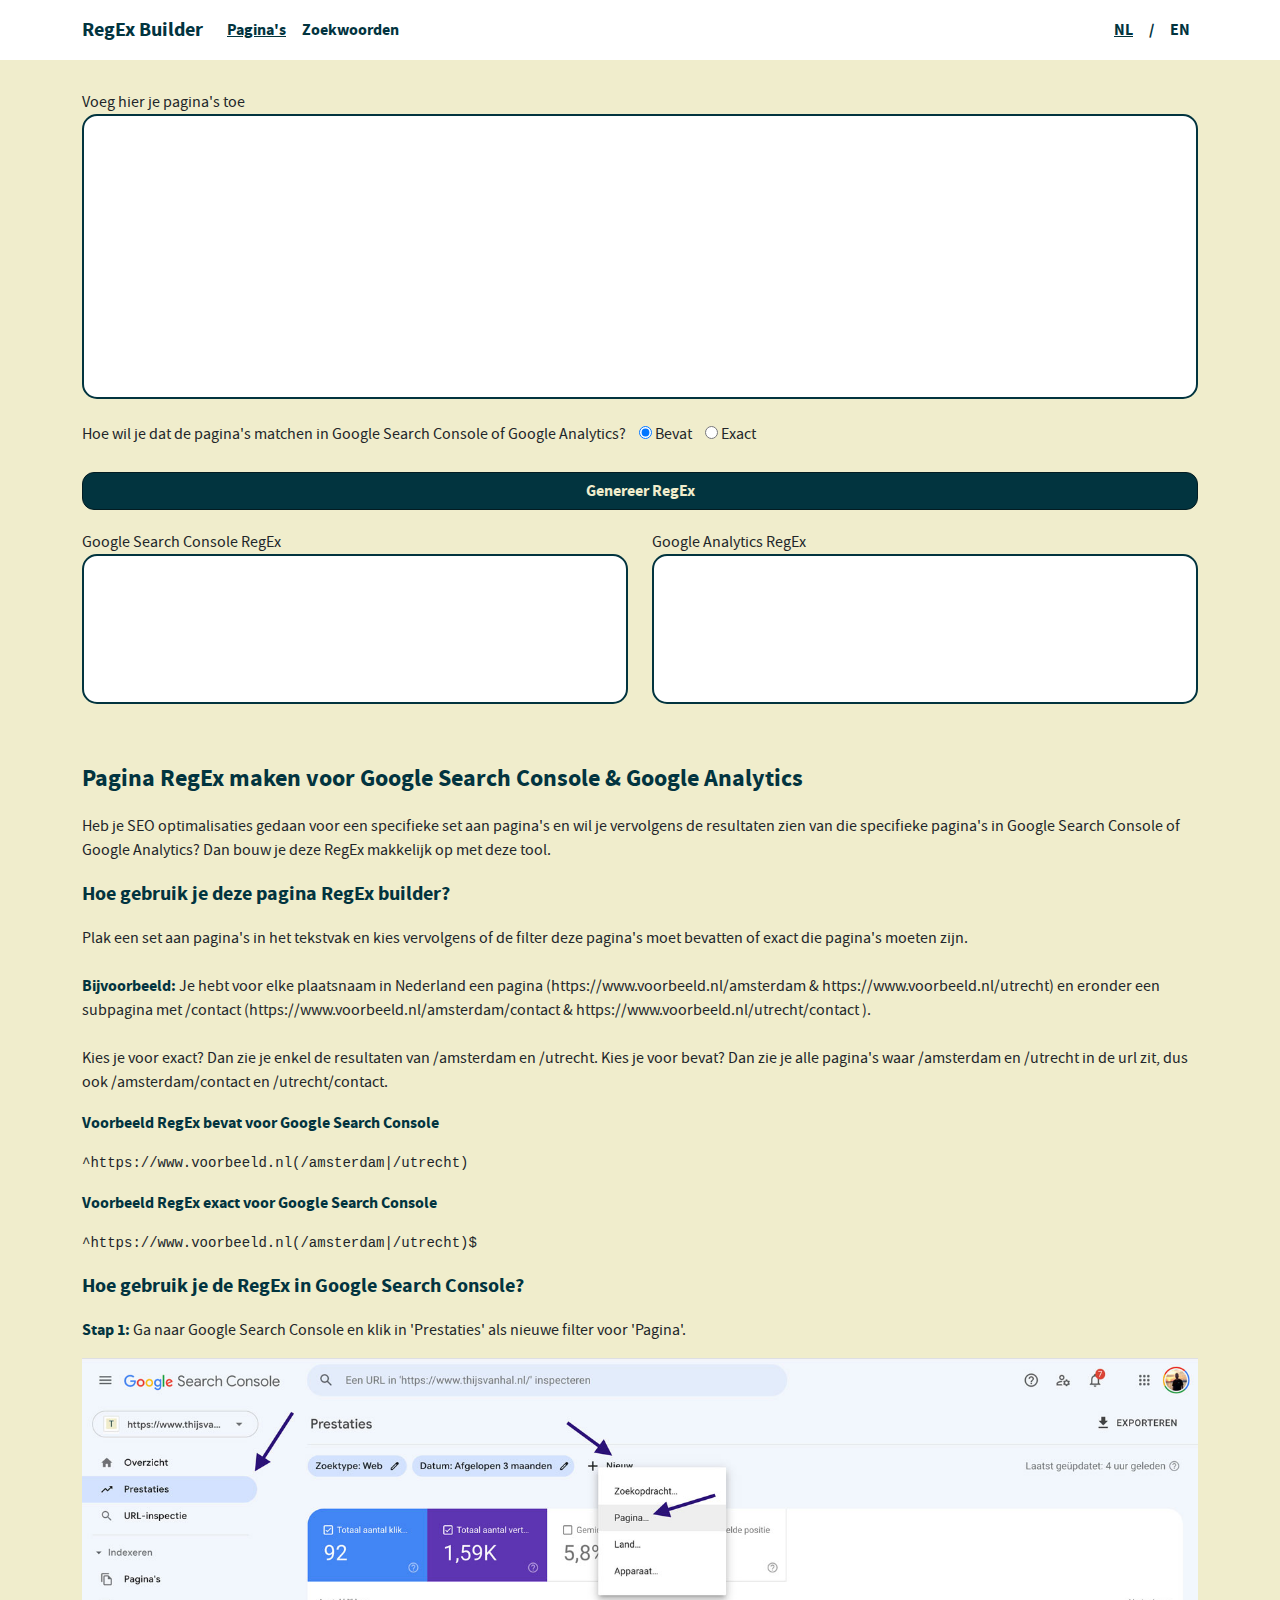
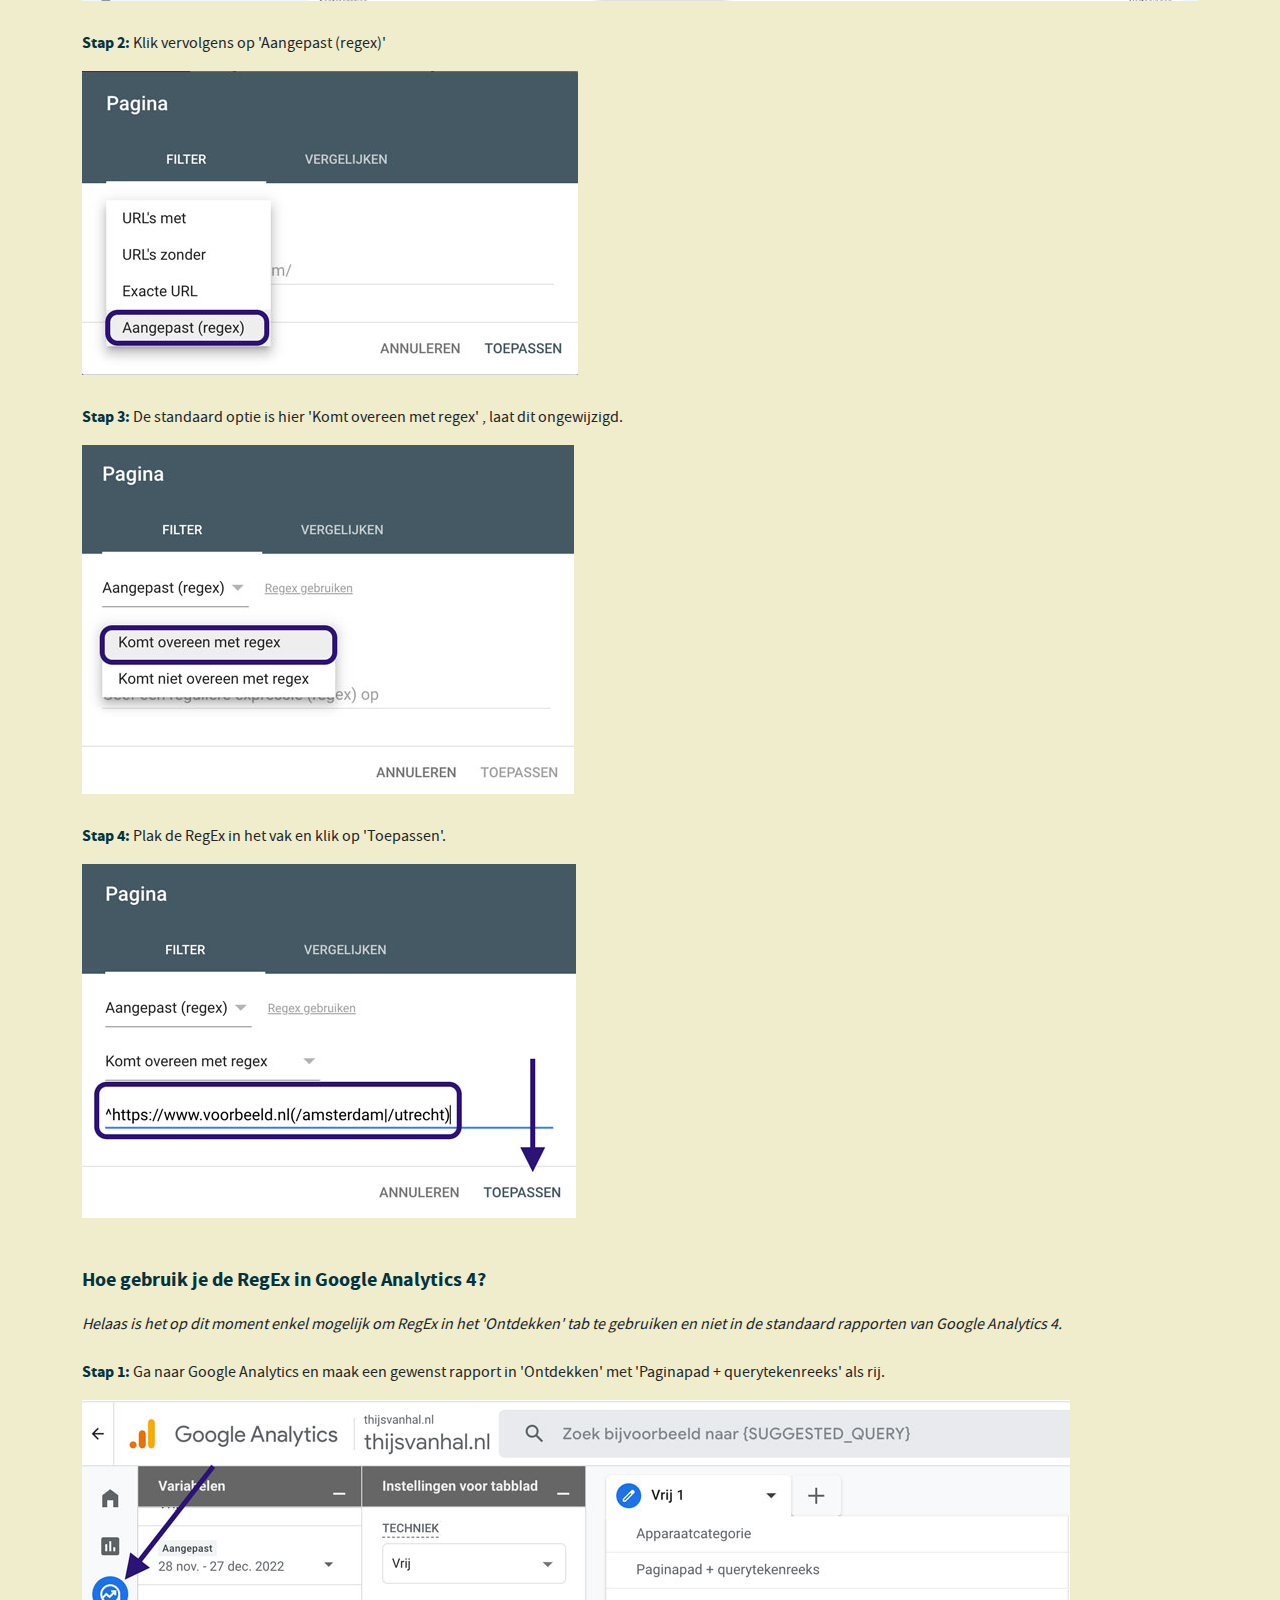
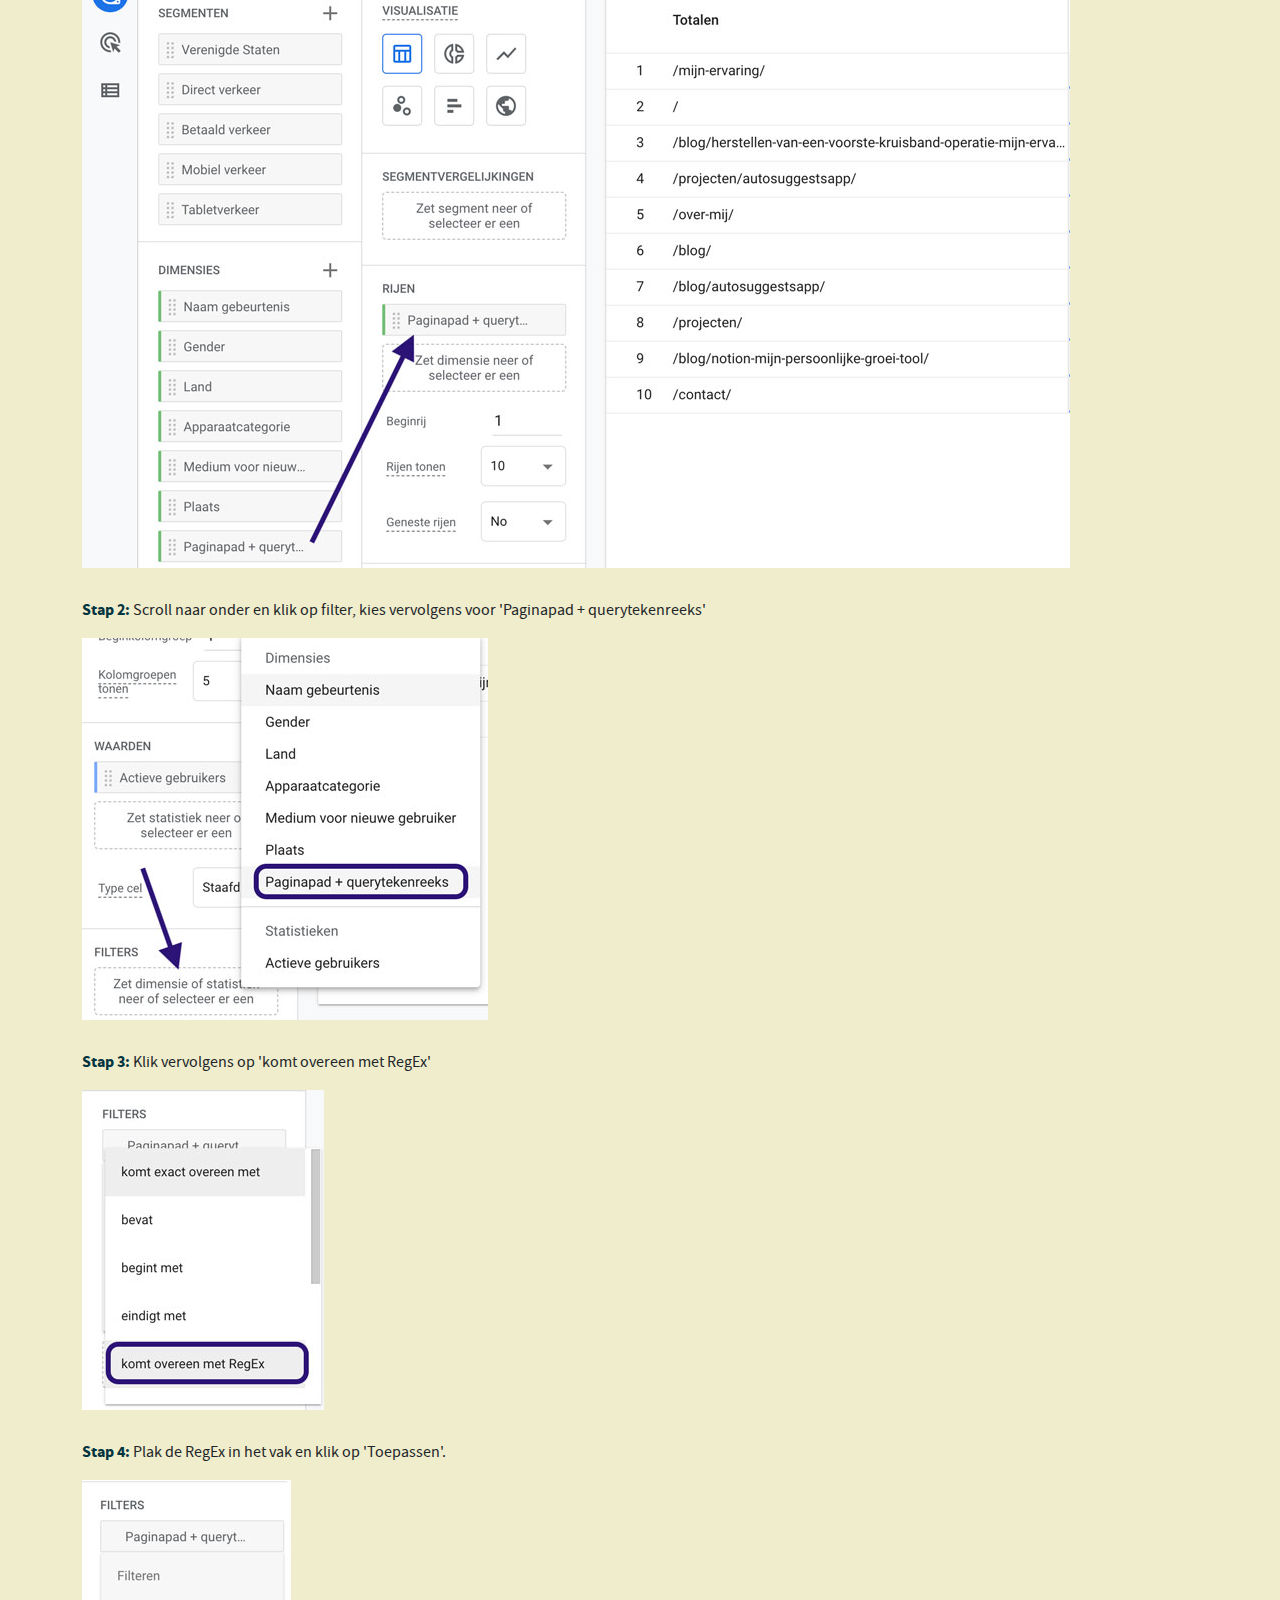
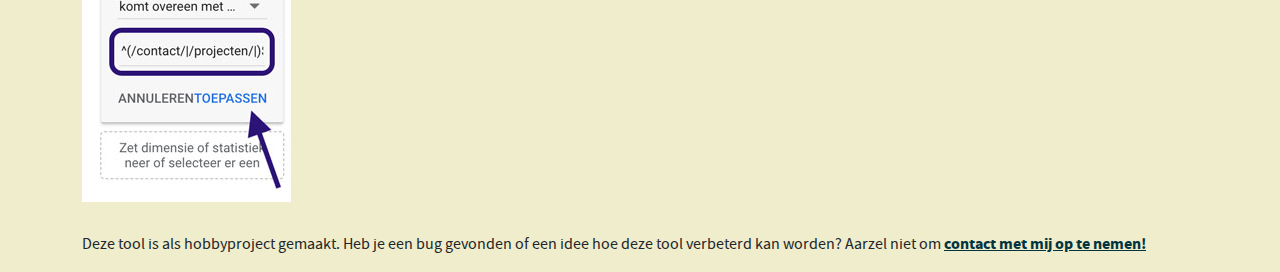
==== commit 95e13696: "Fix hreflang + bugfixes" ====
--- a/index.html
+++ b/index.html
@@ -6,9 +6,9 @@
   <title>Pagina RegEx Builder voor GSC & GA | RegEx Builder</title>
   <meta name="robots" content="index, follow">
   <meta name="description" content="Specifieke pagina's filteren met RegEx in Google Search Console of Google Analytics? Met de RegEx builder bouw je gemakkelijk een RegEx voor GSC en GA.">
-  <link rel="alternate" hreflang="nl" href="/">
-  <link rel="alternate" hreflang="en" href="/en/pages/">
-  <link rel="alternate" hreflang="x-default" href="/">
+  <link rel="alternate" hreflang="nl" href="https://regex.thijsvanhal.nl/">
+  <link rel="alternate" hreflang="en" href="https://regex.thijsvanhal.nl/en/pages/">
+  <link rel="alternate" hreflang="x-default" href="https://regex.thijsvanhal.nl/">
   <link rel="stylesheet" href="./files/bootstrap.min.css" type="text/css">
   <link rel="stylesheet" href="./files/styles.css" type="text/css">
   <link rel="apple-touch-icon" sizes="180x180" href="/apple-touch-icon.png">
@@ -81,7 +81,7 @@
         <div class="navbar-collapse collapse" id="navContent">
           <ul class="navbar-nav me-auto">
             <li class="nav-item">
-              <a class="nav-link active" href="/">Pagina's</a>
+              <a class="nav-link active" href="/">Pagina&apos;s</a>
             </li>
             <li class="nav-item">
               <a class="nav-link" href="/zoekwoorden/">Zoekwoorden</a>
@@ -103,13 +103,13 @@
     </nav>
     <div class="container-sm" id="top-container">
       <p>
-        <label for="input-area">Voeg hier je pagina's toe</label>
+        <label for="input-area">Voeg hier je pagina&apos;s toe</label>
         <textarea class="input-area" id="input-area" rows="6"></textarea>
       </p>
     </div>
     <div class="container-sm">
       <p>
-        Hoe wil je dat de pagina's matchen in Google Search Console of Google Analytics?
+        Hoe wil je dat de pagina&apos;s matchen in Google Search Console of Google Analytics?
         <label>
           <input type="radio" name="optionsRadios" id="bevat" value="option1" checked="" data-np-checked="1">
           Bevat
@@ -147,22 +147,22 @@
         <pre><code>^https://www.voorbeeld.nl(/amsterdam|/utrecht)$</code></pre>
         <h2>Hoe gebruik je de RegEx in Google Search Console?</h2>
         <p><b>Stap 1:</b> Ga naar Google Search Console en klik in &apos;Prestaties&apos; als nieuwe filter voor &apos;Pagina&apos;.</p>
-        <img src="./images/pagina-regex-builder-gsc-1.jpg" class="img-fluid" alt="Pagina RegEx builder GSC stap 1">
+        <img src="./images/pagina-regex-builder-gsc-1.jpg" class="img-fluid" alt="Pagina RegEx builder GSC stap 1" width="1678" height="365">
         <p><b>Stap 2:</b> Klik vervolgens op &apos;Aangepast (regex)&apos;</p>
-        <img src="./images/pagina-regex-builder-gsc-2.jpg" class="img-fluid" alt="Pagina RegEx builder GSC stap 2">
+        <img src="./images/pagina-regex-builder-gsc-2.jpg" class="img-fluid" alt="Pagina RegEx builder GSC stap 2" width="496" height="304">
         <p><b>Stap 3:</b> De standaard optie is hier &apos;Komt overeen met regex&apos; , laat dit ongewijzigd.</p>
-        <img src="./images/pagina-regex-builder-gsc-3.jpg" class="img-fluid" alt="Pagina RegEx builder GSC stap 3">
+        <img src="./images/pagina-regex-builder-gsc-3.jpg" class="img-fluid" alt="Pagina RegEx builder GSC stap 3" width="492" height="349">
         <p><b>Stap 4:</b> Plak de RegEx in het vak en klik op &apos;Toepassen&apos;.</p>
-        <img src="./images/pagina-regex-builder-gsc-4.jpg" class="img-fluid" alt="Pagina RegEx builder GSC stap 4">
+        <img src="./images/pagina-regex-builder-gsc-4.jpg" class="img-fluid" alt="Pagina RegEx builder GSC stap 4" width="494" height="354">
         <h2>Hoe gebruik je de RegEx in Google Analytics 4?</h2>
         <p><i>Helaas is het op dit moment enkel mogelijk om RegEx in het &apos;Ontdekken&apos; tab te gebruiken en niet in de standaard rapporten van Google Analytics 4.</i><br><br><b>Stap 1:</b> Ga naar Google Analytics en maak een gewenst rapport in &apos;Ontdekken&apos; met &apos;Paginapad + querytekenreeks&apos; als rij.</p>
-        <img src="./images/pagina-regex-builder-ga-1.jpg" class="img-fluid" alt="Pagina RegEx builder GA stap 1">
+        <img src="./images/pagina-regex-builder-ga-1.jpg" class="img-fluid" alt="Pagina RegEx builder GA stap 1" width="988" height="768">
         <p><b>Stap 2:</b> Scroll naar onder en klik op filter, kies vervolgens voor &apos;Paginapad + querytekenreeks&apos;</p>
-        <img src="./images/pagina-regex-builder-ga-2.jpg" class="img-fluid" alt="Pagina RegEx builder GA stap 2">
+        <img src="./images/pagina-regex-builder-ga-2.jpg" class="img-fluid" alt="Pagina RegEx builder GA stap 2" width="406" height="382">
         <p><b>Stap 3:</b> Klik vervolgens op &apos;komt overeen met RegEx&apos;</p>
-        <img src="./images/pagina-regex-builder-ga-3.jpg" class="img-fluid" alt="Pagina RegEx builder GA stap 3">
+        <img src="./images/pagina-regex-builder-ga-3.jpg" class="img-fluid" alt="Pagina RegEx builder GA stap 3" width="242" height="320">
         <p><b>Stap 4:</b> Plak de RegEx in het vak en klik op &apos;Toepassen&apos;.</p>
-        <img src="./images/pagina-regex-builder-ga-4.jpg" class="img-fluid" alt="Pagina RegEx builder GA stap 4">
+        <img src="./images/pagina-regex-builder-ga-4.jpg" class="img-fluid" alt="Pagina RegEx builder GA stap 4" width="209" height="322">
         <p>Deze tool is als hobbyproject gemaakt. Heb je een bug gevonden of een idee hoe deze tool verbeterd kan worden? Aarzel niet om <a href="https://www.thijsvanhal.nl/contact/">contact met mij op te nemen!</a></p>
       </div>
     </div>
--- a/files/styles.css
+++ b/files/styles.css
@@ -135,4 +135,8 @@
     #second-menu a {
         margin-right: 5px;
     }
+}
+a {
+    font-family: madabold !important;
+    color: #02343f !important;
 }